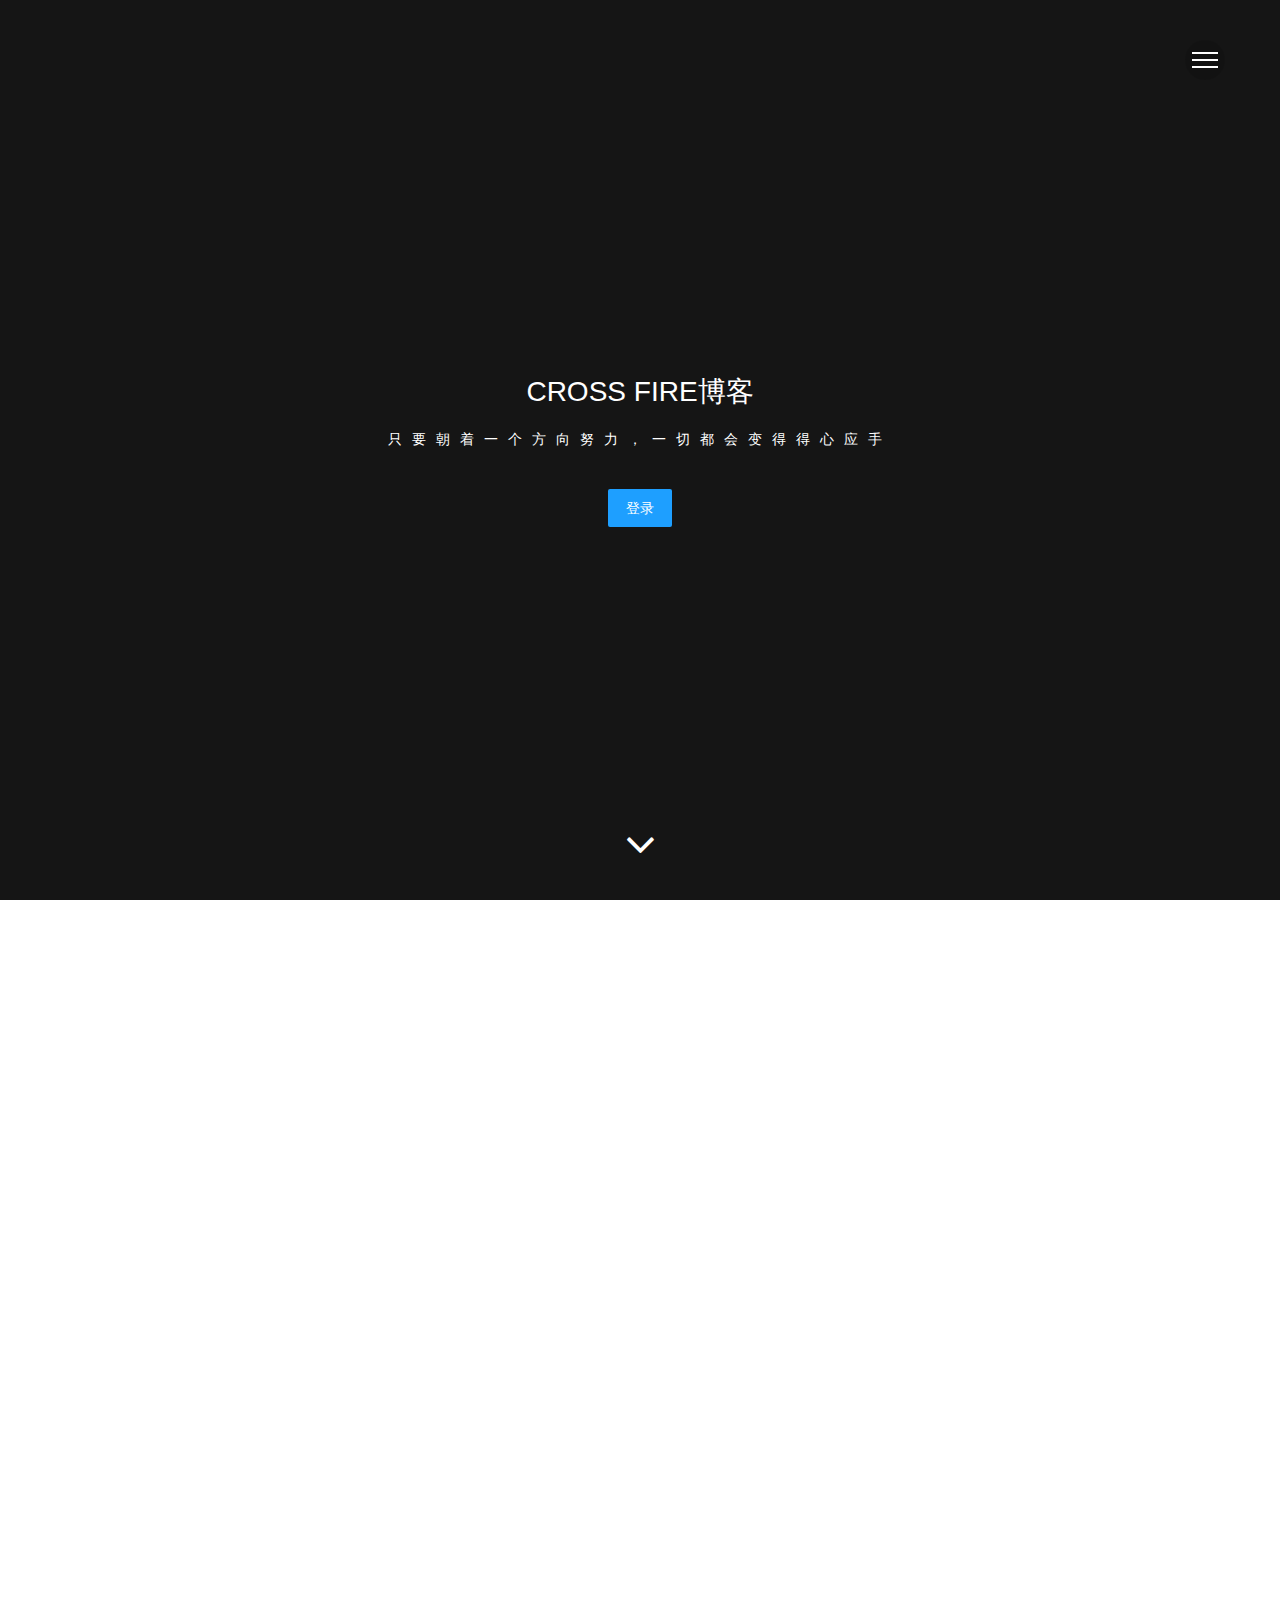
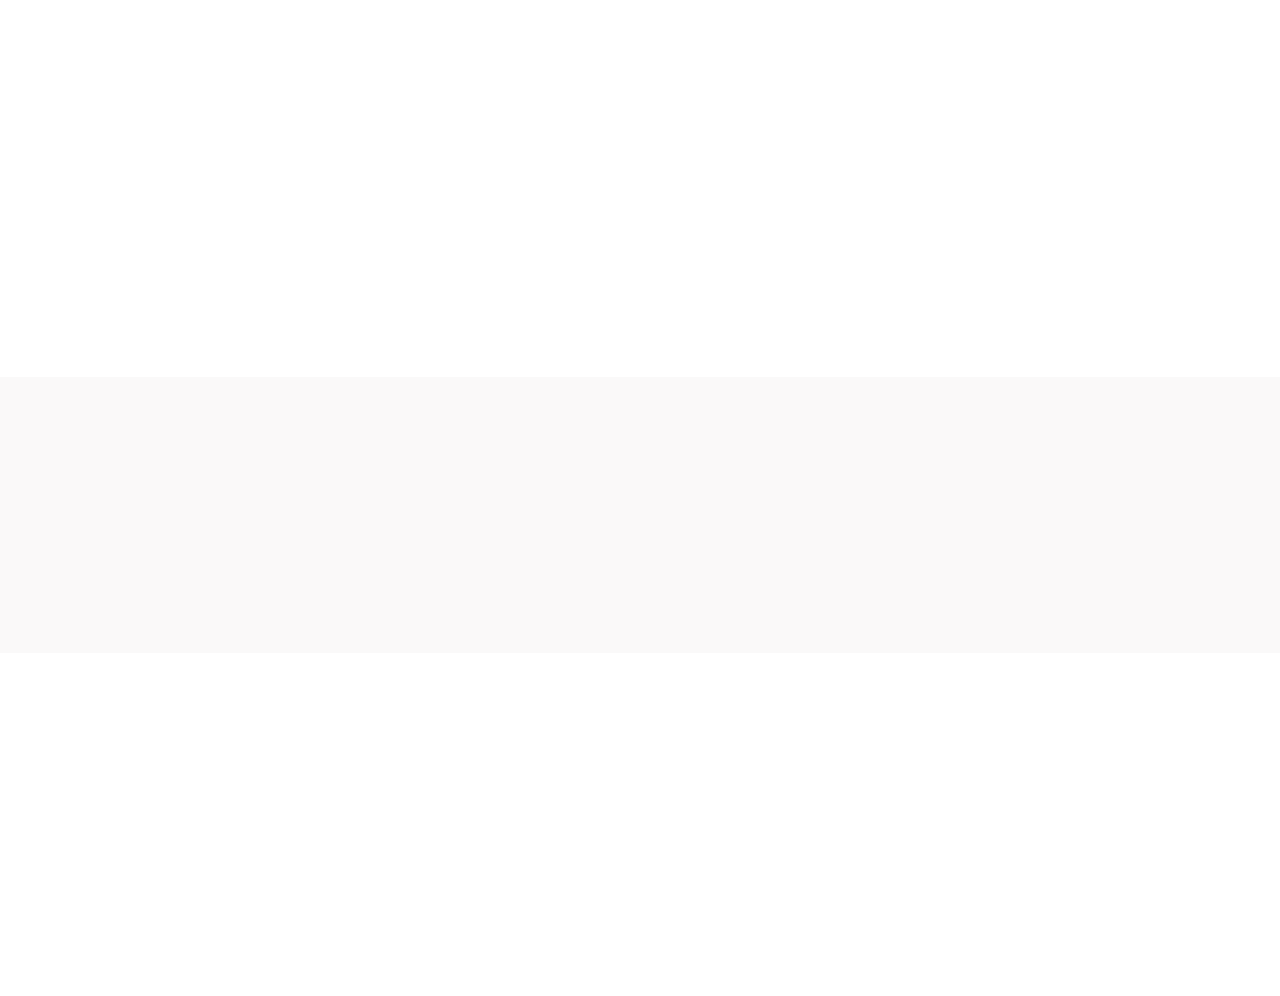
==== WebContent/guanwang/index1.html @ 37913a15 "5456" ====
<!DOCTYPE html>
<html lang="zh-Hans-CN">
<head>
    <meta charset="utf-8">
    <meta http-equiv="X-UA-Compatible" content="IE=edge,chrome=1" />
    <meta name="renderer" content="webkit">
    <meta name="viewport" content="width=device-width" />
    <title>CROSS FIRE博客</title>
    <link href="layui/css/layui.css" rel="stylesheet" type="text/css">
    <link href="font-awesome/css/font-awesome.min.css" rel="stylesheet" type="text/css">
    <link href="css/index_style.css" rel="stylesheet" type="text/css">
    <link href="css/animate.min.css" rel="stylesheet" type="text/css">
</head>
<body>
    <div id="menu" class="hover_animation menu_open" data-mark="false">
        <span></span>
        <span></span>
        <span></span>
    </div>
    <div id="navgation" class="navgation navgation_close">
        <ul class="point">
            <li><a href="#">首页</a></li>
<!--            <li><a href="article.html">博客</a></li>-->
            <li><a href="message.html">留言</a></li>
        </ul>
        <div class="logo"><a>CROSS FIRE</a></div>
    </div>
    <div class="section" id="section1">
        <div class="fp-tablecell">
            <div class="page1">
                <div class="nav wow zoomIn" data-wow-duration="2s">
                    <h1>CROSS FIRE博客</h1>
                    <p>只要朝着一个方向努力，一切都会变得得心应手</p>
                    <a class="layui-btn layui-btn-normal" style="margin-top: 20px" href="http://localhost:8080/login">登录</a>
                </div>
                <a class="next wow fadeInUp" data-wow-duration="2s" id="next"></a>
            </div>
        </div>
    </div>
    <div class="section" id="section2">
        <div class="fp-tablecell">
            <div class="page2">
                <div class="warp-box">
                    <div class="new-article">
                        <div class="inner wow fadeInDown" data-wow-delay=".2s">
                            <h1>博客制作</h1>
                            <p>
                                只要朝着一个方向努力
                                <br>一切都会变得得心应手
                            </p>
                        </div>
                    </div>
                    <div class="layui-row">
                        <div class="layui-col-xs12 layui-col-sm4 layui-col-md4  wow fadeInUp" style="padding: 0 10px">
                            <div class="single-news">
                                <div class="news-head">
                                    <img src="image/java.jpg">
                                    <a href="#" class="link"><i class="fa fa-link"></i></a>
                                </div>
                                <div class="news-content">
                                    <h4>
                                        <a href="#">
                                            制作理念
                                        </a>
                                    </h4>
                                    <div class="date">
                                        2024年11月7日
                                    </div>
                                    <p>
                                       本专栏主要分享CROSS FIRE博客系统的制作理念，简洁明了的设计，响应式布局，高质量内容，互动性，SEO优化，加载速度优化
                                    </p>
                                    <!-- <a href="#" class="btn">
                                        阅读更多 
                                    </a> -->
                                </div>
                            </div>
                        </div>
                        <div class="layui-col-xs12 layui-col-sm4 layui-col-md4  wow fadeInUp" data-wow-delay=".2s" style="padding: 0 10px">
                            <div class="single-news">
                                <div class="news-head">
                                    <img src="image/web.jpg">
                                    <a href="#" class="link"><i class="fa fa-link"></i></a>
                                </div>
                                <div class="news-content">
                                    <h4>
                                        <a href="#">
                                           制作时间
                                        </a>
                                    </h4>
                                    <div class="date">
                                        2024年11月6日
                                    </div>
                                    <p>
                                        本栏目主要通过项目复杂度，开发者的技能水平，使用的工具和技术栈，团队规模等来预定时间
                                    </p>
<!--                                    <a href="#" class="btn">-->
<!--                                        阅读更多 -->
<!--                                    </a>-->
                                </div>
                            </div>
                        </div>
                        <div class="layui-col-xs12 layui-col-sm4 layui-col-md4  wow fadeInUp" data-wow-delay=".4s" style="padding: 0 10px">
                            <div class="single-news">
                                <div class="news-head">
                                    <img src="image/dedecms.jpg">
                                    <a href="#" class="link"><i class="fa fa-link"></i></a>
                                </div>
                                <div class="news-content">
                                    <h4>
                                        <a href="#">
                                            制作流程
                                        </a>
                                    </h4>
                                    <div class="date">
                                        2024年11月5日
                                    </div>
                                    <p>
                                       本栏目主要介绍系统制作流程，需求分析，设计，开发环境准备，后端开发，前端开发，部署，测试等
                                    </p>
<!--                                    <a href="#" class="btn">-->
<!--                                        阅读更多 -->
<!--                                    </a>-->
                                </div>
                            </div>
                        </div>
                    </div>
                </div>
            </div>
        </div>
    </div>
    <div class="section" id="section3">
        <div class="fp-tablecell">
            <div class="page3">
                <div class="warp-box">
                    <div class="warp">
                        <div class="inner">
                            <div class="links">
                                <ul>
                                    <li class="wow fadeInLeft"><a href="#">关于</a></li>
                                    <li class="wow fadeInRight"><a href="#">+友情链接</a></li>
                                </ul>
                            </div>
                        </div>
                    </div>
                </div>
            </div>
        </div>
    </div>
    <div class="section" id="section4">
        <div class="fp-tablecell">
            <div class="page4">
                <div class="warp-box">
                    <div class="about">
                        <div class="inner">
                            <h1 class="wow fadeInLeft">CROSS FIRE博客</h1>
                            <p class="wow fadeInRight">                         
                                   一天很短，开心了就笑，不开心了就过会儿再笑。
                            </p>
                        </div>
                    </div>
                </div>
            </div>
        </div>
    </div>
    <footer class="footer wow fadeInUp" id="contact">
        <div class="footer-top">
            <div class="container">
                <div class="layui-row">
                    <div class="layui-col-xs12 layui-col-sm6 layui-col-md4">
                        <div class="single-widget about">
                            <div class="footer-logo">
                                <h2>CROSS FIRE博客</h2>
                            </div>
                            <p>世界那么大，我想去看看</p>
                            <div class="button">
                                <a href="#" class="btn layui-btn layui-btn-normal">About Me</a>
                            </div>
                        </div>
                    </div>
                    <div class="layui-col-xs12 layui-col-sm6 layui-col-md4">
                        <div class="single-widget">
                            <h2>相关链接</h2>
                            <ul class="social-icon">
                                <li class="active"><a href="#"><i class="fa fa-book"></i>博文</a></li>
                                <li class="active"><a href="#"><i class="fa fa-comments"></i>留言</a></li>
                                <li class="active"><a href="#"><i class="fa fa-share"></i>资源</a></li>
                                <li class="active"><a href="#"><i class="fa fa-snowflake-o"></i>日记</a></li>
                                <li class="active"><a href="#"><i class="fa fa-files-o"></i>归档</a></li>
                            </ul>                   
                        </div>
                    </div>
                    <div class="layui-col-xs12 layui-col-sm12 layui-col-md4">
                        <div class="single-widget contact">
                            <h2>联系我</h2>
                            <ul class="list">
                                <li><i class="fa fa-map"></i>地址:四川省成都工业职业技术学院</li>
                                <li><i class="fa fa-qq"></i>QQ: 3089919990 </li>
                                <li><i class="fa fa-envelope"></i>邮箱: 3089919990@qq.com</li>
                            </ul>
                        </div>
                    </div>
                </div>
            </div>
        </div>
        <div class="copyright">
            <div class="container">
                <div class="layui-row">
                    <div class="layui-col-xs12 layui-col-sm12 layui-col-md12 text-center">
                        <p>Copyright &copy; 2024-2026 CROSS FIRE博客 All Rights Reserved V.5.1.3 川ICP备1231100号</p>
                    </div>
                </div>
            </div>
        </div>  
    </footer>
    <script src="layui/layui.js"></script>
    <script src="js/wow.min.js"></script>
    <script src="js/index.js"></script>
</body>
</html>
---- WebContent/guanwang/layui/css/layui.css ----
/** layui-v2.2.6 MIT License By https://www.layui.com */
 .layui-inline,img{display:inline-block;vertical-align:middle}h1,h2,h3,h4,h5,h6{font-weight:400}.layui-edge,.layui-header,.layui-inline,.layui-main{position:relative}.layui-btn,.layui-edge,.layui-inline,img{vertical-align:middle}.layui-btn,.layui-disabled,.layui-icon,.layui-unselect{-webkit-user-select:none;-ms-user-select:none;-moz-user-select:none}blockquote,body,button,dd,div,dl,dt,form,h1,h2,h3,h4,h5,h6,input,li,ol,p,pre,td,textarea,th,ul{margin:0;padding:0;-webkit-tap-highlight-color:rgba(0,0,0,0)}a:active,a:hover{outline:0}img{border:none}li{list-style:none}table{border-collapse:collapse;border-spacing:0}h4,h5,h6{font-size:100%}button,input,optgroup,option,select,textarea{font-family:inherit;font-size:inherit;font-style:inherit;font-weight:inherit;outline:0}pre{white-space:pre-wrap;white-space:-moz-pre-wrap;white-space:-pre-wrap;white-space:-o-pre-wrap;word-wrap:break-word}body{line-height:24px;font:14px Helvetica Neue,Helvetica,PingFang SC,\5FAE\8F6F\96C5\9ED1,Tahoma,Arial,sans-serif}hr{height:1px;margin:10px 0;border:0;clear:both}a{color:#333;text-decoration:none}a:hover{color:#777}a cite{font-style:normal;*cursor:pointer}.layui-border-box,.layui-border-box *{box-sizing:border-box}.layui-box,.layui-box *{box-sizing:content-box}.layui-clear{clear:both;*zoom:1}.layui-clear:after{content:'\20';clear:both;*zoom:1;display:block;height:0}.layui-inline{*display:inline;*zoom:1}.layui-edge{display:inline-block;width:0;height:0;border-width:6px;border-style:dashed;border-color:transparent;overflow:hidden}.layui-edge-top{top:-4px;border-bottom-color:#999;border-bottom-style:solid}.layui-edge-right{border-left-color:#999;border-left-style:solid}.layui-edge-bottom{top:2px;border-top-color:#999;border-top-style:solid}.layui-edge-left{border-right-color:#999;border-right-style:solid}.layui-elip{text-overflow:ellipsis;overflow:hidden;white-space:nowrap}.layui-disabled,.layui-disabled:hover{color:#d2d2d2!important;cursor:not-allowed!important}.layui-circle{border-radius:100%}.layui-show{display:block!important}.layui-hide{display:none!important}@font-face{font-family:layui-icon;src:url(../font/iconfont.eot?v=226_rc2);src:url(../font/iconfont.eot?v=226_rc2#iefix) format('embedded-opentype'),url(../font/iconfont.svg?v=226_rc2#iconfont) format('svg'),url(../font/iconfont.woff?v=226_rc2) format('woff'),url(../font/iconfont.ttf?v=226_rc2) format('truetype')}.layui-icon{font-family:layui-icon!important;font-size:16px;font-style:normal;-webkit-font-smoothing:antialiased;-moz-osx-font-smoothing:grayscale}.layui-icon-duihua:before{content:"\e611"}.layui-icon-shezhi:before{content:"\e614"}.layui-icon-yinshenim:before{content:"\e60f"}.layui-icon-search:before{content:"\e615"}.layui-icon-fenxiang1:before{content:"\e641"}.layui-icon-shezhi1:before{content:"\e620"}.layui-icon-yinqing:before{content:"\e628"}.layui-icon-close:before{content:"\1006"}.layui-icon-close-fill:before{content:"\1007"}.layui-icon-baobiao:before{content:"\e629"}.layui-icon-star:before{content:"\e600"}.layui-icon-yuandian:before{content:"\e617"}.layui-icon-chat:before{content:"\e606"}.layui-icon-logo:before{content:"\e609"}.layui-icon-list:before{content:"\e60a"}.layui-icon-tubiao:before{content:"\e62c"}.layui-icon-ok-circle:before{content:"\1005"}.layui-icon-huanfu2:before{content:"\e61b"}.layui-icon-On-line:before{content:"\e610"}.layui-icon-biaoge:before{content:"\e62d"}.layui-icon-right:before{content:"\e602"}.layui-icon-left:before{content:"\e603"}.layui-icon-cart-simple:before{content:"\e698"}.layui-icon-cry:before{content:"\e69c"}.layui-icon-smile:before{content:"\e6af"}.layui-icon-survey:before{content:"\e6b2"}.layui-icon-tree:before{content:"\e62e"}.layui-icon-iconfont17:before{content:"\e62f"}.layui-icon-tianjia:before{content:"\e61f"}.layui-icon-download-circle:before{content:"\e601"}.layui-icon-xuanzemoban48:before{content:"\e630"}.layui-icon-gongju:before{content:"\e631"}.layui-icon-face-surprised:before{content:"\e664"}.layui-icon-bianji:before{content:"\e642"}.layui-icon-speaker:before{content:"\e645"}.layui-icon-down:before{content:"\e61a"}.layui-icon-wenjian:before{content:"\e621"}.layui-icon-layouts:before{content:"\e632"}.layui-icon-duigou:before{content:"\e618"}.layui-icon-tianjia1:before{content:"\e608"}.layui-icon-yaoyaozhibofanye:before{content:"\e633"}.layui-icon-read:before{content:"\e705"}.layui-icon-404:before{content:"\e61c"}.layui-icon-lunbozutu:before{content:"\e634"}.layui-icon-help:before{content:"\e607"}.layui-icon-daima1:before{content:"\e635"}.layui-icon-jinshui:before{content:"\e636"}.layui-icon-username:before{content:"\e66f"}.layui-icon-find-fill:before{content:"\e670"}.layui-icon-about:before{content:"\e60b"}.layui-icon-location:before{content:"\e715"}.layui-icon-up:before{content:"\e619"}.layui-icon-pause:before{content:"\e651"}.layui-icon-riqi:before{content:"\e637"}.layui-icon-uploadfile:before{content:"\e61d"}.layui-icon-delete:before{content:"\e640"}.layui-icon-play:before{content:"\e652"}.layui-icon-top:before{content:"\e604"}.layui-icon-haoyouqingqiu:before{content:"\e612"}.layui-icon-refresh-3:before{content:"\e9aa"}.layui-icon-weibiaoti1:before{content:"\e605"}.layui-icon-chuangkou:before{content:"\e638"}.layui-icon-comiisbiaoqing:before{content:"\e60c"}.layui-icon-zhengque:before{content:"\e616"}.layui-icon-dollar:before{content:"\e659"}.layui-icon-iconfontwodehaoyou:before{content:"\e613"}.layui-icon-wenjianxiazai:before{content:"\e61e"}.layui-icon-tupian:before{content:"\e60d"}.layui-icon-lianjie:before{content:"\e64c"}.layui-icon-diamond:before{content:"\e735"}.layui-icon-jilu:before{content:"\e60e"}.layui-icon-liucheng:before{content:"\e622"}.layui-icon-fontstrikethrough:before{content:"\e64f"}.layui-icon-unlink:before{content:"\e64d"}.layui-icon-bianjiwenzi:before{content:"\e639"}.layui-icon-sanjiao:before{content:"\e623"}.layui-icon-danxuankuanghouxuan:before{content:"\e63f"}.layui-icon-danxuankuangxuanzhong:before{content:"\e643"}.layui-icon-juzhongduiqi:before{content:"\e647"}.layui-icon-youduiqi:before{content:"\e648"}.layui-icon-zuoduiqi:before{content:"\e649"}.layui-icon-gongsisvgtubiaozongji22:before{content:"\e626"}.layui-icon-gongsisvgtubiaozongji23:before{content:"\e627"}.layui-icon-refresh-2:before{content:"\1002"}.layui-icon-loading-1:before{content:"\e63e"}.layui-icon-return:before{content:"\e65c"}.layui-icon-jiacu:before{content:"\e62b"}.layui-icon-uploading:before{content:"\e67c"}.layui-icon-liaotianduihuaimgoutong:before{content:"\e63a"}.layui-icon-video:before{content:"\e6ed"}.layui-icon-headset:before{content:"\e6fc"}.layui-icon-wenjianjiafan:before{content:"\e624"}.layui-icon-shouji:before{content:"\e63b"}.layui-icon-tianjia2:before{content:"\e654"}.layui-icon-wenjianjia:before{content:"\e7a0"}.layui-icon-biaoqing:before{content:"\e650"}.layui-icon-html:before{content:"\e64b"}.layui-icon-biaodan:before{content:"\e63c"}.layui-icon-cart:before{content:"\e657"}.layui-icon-camera-fill:before{content:"\e65d"}.layui-icon-25:before{content:"\e62a"}.layui-icon-emwdaima:before{content:"\e64e"}.layui-icon-fire:before{content:"\e756"}.layui-icon-set:before{content:"\e716"}.layui-icon-zitixiahuaxian:before{content:"\e646"}.layui-icon-sanjiao1:before{content:"\e625"}.layui-icon-tips:before{content:"\e702"}.layui-icon-tupian-copy-copy:before{content:"\e64a"}.layui-icon-more-vertical:before{content:"\e671"}.layui-icon-zhuti2:before{content:"\e66c"}.layui-icon-loading:before{content:"\e63d"}.layui-icon-xieti:before{content:"\e644"}.layui-icon-refresh-1:before{content:"\e666"}.layui-icon-rmb:before{content:"\e65e"}.layui-icon-home:before{content:"\e68e"}.layui-icon-user:before{content:"\e770"}.layui-icon-notice:before{content:"\e667"}.layui-icon-login-weibo:before{content:"\e675"}.layui-icon-voice:before{content:"\e688"}.layui-icon-download:before{content:"\e681"}.layui-icon-login-qq:before{content:"\e676"}.layui-icon-snowflake:before{content:"\e6b1"}.layui-icon-yemian1:before{content:"\e655"}.layui-icon-template:before{content:"\e663"}.layui-icon-auz:before{content:"\e672"}.layui-icon-console:before{content:"\e665"}.layui-icon-app:before{content:"\e653"}.layui-icon-prev:before{content:"\e65a"}.layui-icon-website:before{content:"\e7ae"}.layui-icon-next:before{content:"\e65b"}.layui-icon-component:before{content:"\e857"}.layui-icon-more:before{content:"\e65f"}.layui-icon-login-wechat:before{content:"\e677"}.layui-icon-shrink-right:before{content:"\e668"}.layui-icon-spread-left:before{content:"\e66b"}.layui-icon-camera:before{content:"\e660"}.layui-icon-note:before{content:"\e66e"}.layui-icon-refresh:before{content:"\e669"}.layui-icon-nv:before{content:"\e661"}.layui-icon-nan:before{content:"\e662"}.layui-icon-password:before{content:"\e673"}.layui-icon-senior:before{content:"\e674"}.layui-icon-theme:before{content:"\e66a"}.layui-icon-tread:before{content:"\e6c5"}.layui-icon-praise:before{content:"\e6c6"}.layui-icon-star-fill:before{content:"\e658"}.layui-icon-template-1:before{content:"\e656"}.layui-icon-loading-2:before{content:"\e66d"}.layui-icon-vercode:before{content:"\e679"}.layui-icon-cellphone:before{content:"\e678"}.layui-main{width:1140px;margin:0 auto}.layui-header{z-index:1000;height:60px}.layui-header a:hover{transition:all .5s;-webkit-transition:all .5s}.layui-side{position:fixed;left:0;top:0;bottom:0;z-index:999;width:200px;overflow-x:hidden}.layui-side-scroll{position:relative;width:220px;height:100%;overflow-x:hidden}.layui-body{position:absolute;left:200px;right:0;top:0;bottom:0;z-index:998;width:auto;overflow:hidden;overflow-y:auto;box-sizing:border-box}.layui-layout-body{overflow:hidden}.layui-layout-admin .layui-header{background-color:#23262E}.layui-layout-admin .layui-side{top:60px;width:200px;overflow-x:hidden}.layui-layout-admin .layui-body{top:60px;bottom:44px}.layui-layout-admin .layui-main{width:auto;margin:0 15px}.layui-layout-admin .layui-footer{position:fixed;left:200px;right:0;bottom:0;height:44px;line-height:44px;padding:0 15px;background-color:#eee}.layui-layout-admin .layui-logo{position:absolute;left:0;top:0;width:200px;height:100%;line-height:60px;text-align:center;color:#009688;font-size:16px}.layui-layout-admin .layui-header .layui-nav{background:0 0}.layui-layout-left{position:absolute!important;left:200px;top:0}.layui-layout-right{position:absolute!important;right:0;top:0}.layui-container{position:relative;margin:0 auto;padding:0 15px;box-sizing:border-box}.layui-fluid{position:relative;margin:0 auto;padding:0 15px}.layui-row:after,.layui-row:before{content:'';display:block;clear:both}.layui-col-lg1,.layui-col-lg10,.layui-col-lg11,.layui-col-lg12,.layui-col-lg2,.layui-col-lg3,.layui-col-lg4,.layui-col-lg5,.layui-col-lg6,.layui-col-lg7,.layui-col-lg8,.layui-col-lg9,.layui-col-md1,.layui-col-md10,.layui-col-md11,.layui-col-md12,.layui-col-md2,.layui-col-md3,.layui-col-md4,.layui-col-md5,.layui-col-md6,.layui-col-md7,.layui-col-md8,.layui-col-md9,.layui-col-sm1,.layui-col-sm10,.layui-col-sm11,.layui-col-sm12,.layui-col-sm2,.layui-col-sm3,.layui-col-sm4,.layui-col-sm5,.layui-col-sm6,.layui-col-sm7,.layui-col-sm8,.layui-col-sm9,.layui-col-xs1,.layui-col-xs10,.layui-col-xs11,.layui-col-xs12,.layui-col-xs2,.layui-col-xs3,.layui-col-xs4,.layui-col-xs5,.layui-col-xs6,.layui-col-xs7,.layui-col-xs8,.layui-col-xs9{position:relative;display:block;box-sizing:border-box}.layui-col-xs1,.layui-col-xs10,.layui-col-xs11,.layui-col-xs12,.layui-col-xs2,.layui-col-xs3,.layui-col-xs4,.layui-col-xs5,.layui-col-xs6,.layui-col-xs7,.layui-col-xs8,.layui-col-xs9{float:left}.layui-col-xs1{width:8.33333333%}.layui-col-xs2{width:16.66666667%}.layui-col-xs3{width:25%}.layui-col-xs4{width:33.33333333%}.layui-col-xs5{width:41.66666667%}.layui-col-xs6{width:50%}.layui-col-xs7{width:58.33333333%}.layui-col-xs8{width:66.66666667%}.layui-col-xs9{width:75%}.layui-col-xs10{width:83.33333333%}.layui-col-xs11{width:91.66666667%}.layui-col-xs12{width:100%}.layui-col-xs-offset1{margin-left:8.33333333%}.layui-col-xs-offset2{margin-left:16.66666667%}.layui-col-xs-offset3{margin-left:25%}.layui-col-xs-offset4{margin-left:33.33333333%}.layui-col-xs-offset5{margin-left:41.66666667%}.layui-col-xs-offset6{margin-left:50%}.layui-col-xs-offset7{margin-left:58.33333333%}.layui-col-xs-offset8{margin-left:66.66666667%}.layui-col-xs-offset9{margin-left:75%}.layui-col-xs-offset10{margin-left:83.33333333%}.layui-col-xs-offset11{margin-left:91.66666667%}.layui-col-xs-offset12{margin-left:100%}@media screen and (max-width:768px){.layui-hide-xs{display:none!important}.layui-show-xs-block{display:block!important}.layui-show-xs-inline{display:inline!important}.layui-show-xs-inline-block{display:inline-block!important}}@media screen and (min-width:768px){.layui-container{width:750px}.layui-hide-sm{display:none!important}.layui-show-sm-block{display:block!important}.layui-show-sm-inline{display:inline!important}.layui-show-sm-inline-block{display:inline-block!important}.layui-col-sm1,.layui-col-sm10,.layui-col-sm11,.layui-col-sm12,.layui-col-sm2,.layui-col-sm3,.layui-col-sm4,.layui-col-sm5,.layui-col-sm6,.layui-col-sm7,.layui-col-sm8,.layui-col-sm9{float:left}.layui-col-sm1{width:8.33333333%}.layui-col-sm2{width:16.66666667%}.layui-col-sm3{width:25%}.layui-col-sm4{width:33.33333333%}.layui-col-sm5{width:41.66666667%}.layui-col-sm6{width:50%}.layui-col-sm7{width:58.33333333%}.layui-col-sm8{width:66.66666667%}.layui-col-sm9{width:75%}.layui-col-sm10{width:83.33333333%}.layui-col-sm11{width:91.66666667%}.layui-col-sm12{width:100%}.layui-col-sm-offset1{margin-left:8.33333333%}.layui-col-sm-offset2{margin-left:16.66666667%}.layui-col-sm-offset3{margin-left:25%}.layui-col-sm-offset4{margin-left:33.33333333%}.layui-col-sm-offset5{margin-left:41.66666667%}.layui-col-sm-offset6{margin-left:50%}.layui-col-sm-offset7{margin-left:58.33333333%}.layui-col-sm-offset8{margin-left:66.66666667%}.layui-col-sm-offset9{margin-left:75%}.layui-col-sm-offset10{margin-left:83.33333333%}.layui-col-sm-offset11{margin-left:91.66666667%}.layui-col-sm-offset12{margin-left:100%}}@media screen and (min-width:992px){.layui-container{width:970px}.layui-hide-md{display:none!important}.layui-show-md-block{display:block!important}.layui-show-md-inline{display:inline!important}.layui-show-md-inline-block{display:inline-block!important}.layui-col-md1,.layui-col-md10,.layui-col-md11,.layui-col-md12,.layui-col-md2,.layui-col-md3,.layui-col-md4,.layui-col-md5,.layui-col-md6,.layui-col-md7,.layui-col-md8,.layui-col-md9{float:left}.layui-col-md1{width:8.33333333%}.layui-col-md2{width:16.66666667%}.layui-col-md3{width:25%}.layui-col-md4{width:33.33333333%}.layui-col-md5{width:41.66666667%}.layui-col-md6{width:50%}.layui-col-md7{width:58.33333333%}.layui-col-md8{width:66.66666667%}.layui-col-md9{width:75%}.layui-col-md10{width:83.33333333%}.layui-col-md11{width:91.66666667%}.layui-col-md12{width:100%}.layui-col-md-offset1{margin-left:8.33333333%}.layui-col-md-offset2{margin-left:16.66666667%}.layui-col-md-offset3{margin-left:25%}.layui-col-md-offset4{margin-left:33.33333333%}.layui-col-md-offset5{margin-left:41.66666667%}.layui-col-md-offset6{margin-left:50%}.layui-col-md-offset7{margin-left:58.33333333%}.layui-col-md-offset8{margin-left:66.66666667%}.layui-col-md-offset9{margin-left:75%}.layui-col-md-offset10{margin-left:83.33333333%}.layui-col-md-offset11{margin-left:91.66666667%}.layui-col-md-offset12{margin-left:100%}}@media screen and (min-width:1200px){.layui-container{width:1170px}.layui-hide-lg{display:none!important}.layui-show-lg-block{display:block!important}.layui-show-lg-inline{display:inline!important}.layui-show-lg-inline-block{display:inline-block!important}.layui-col-lg1,.layui-col-lg10,.layui-col-lg11,.layui-col-lg12,.layui-col-lg2,.layui-col-lg3,.layui-col-lg4,.layui-col-lg5,.layui-col-lg6,.layui-col-lg7,.layui-col-lg8,.layui-col-lg9{float:left}.layui-col-lg1{width:8.33333333%}.layui-col-lg2{width:16.66666667%}.layui-col-lg3{width:25%}.layui-col-lg4{width:33.33333333%}.layui-col-lg5{width:41.66666667%}.layui-col-lg6{width:50%}.layui-col-lg7{width:58.33333333%}.layui-col-lg8{width:66.66666667%}.layui-col-lg9{width:75%}.layui-col-lg10{width:83.33333333%}.layui-col-lg11{width:91.66666667%}.layui-col-lg12{width:100%}.layui-col-lg-offset1{margin-left:8.33333333%}.layui-col-lg-offset2{margin-left:16.66666667%}.layui-col-lg-offset3{margin-left:25%}.layui-col-lg-offset4{margin-left:33.33333333%}.layui-col-lg-offset5{margin-left:41.66666667%}.layui-col-lg-offset6{margin-left:50%}.layui-col-lg-offset7{margin-left:58.33333333%}.layui-col-lg-offset8{margin-left:66.66666667%}.layui-col-lg-offset9{margin-left:75%}.layui-col-lg-offset10{margin-left:83.33333333%}.layui-col-lg-offset11{margin-left:91.66666667%}.layui-col-lg-offset12{margin-left:100%}}.layui-col-space1{margin:-.5px}.layui-col-space1>*{padding:.5px}.layui-col-space3{margin:-1.5px}.layui-col-space3>*{padding:1.5px}.layui-col-space5{margin:-2.5px}.layui-col-space5>*{padding:2.5px}.layui-col-space8{margin:-3.5px}.layui-col-space8>*{padding:3.5px}.layui-col-space10{margin:-5px}.layui-col-space10>*{padding:5px}.layui-col-space12{margin:-6px}.layui-col-space12>*{padding:6px}.layui-col-space15{margin:-7.5px}.layui-col-space15>*{padding:7.5px}.layui-col-space18{margin:-9px}.layui-col-space18>*{padding:9px}.layui-col-space20{margin:-10px}.layui-col-space20>*{padding:10px}.layui-col-space22{margin:-11px}.layui-col-space22>*{padding:11px}.layui-col-space25{margin:-12.5px}.layui-col-space25>*{padding:12.5px}.layui-col-space30{margin:-15px}.layui-col-space30>*{padding:15px}.layui-btn,.layui-input,.layui-select,.layui-textarea,.layui-upload-button{outline:0;-webkit-appearance:none;transition:all .3s;-webkit-transition:all .3s;box-sizing:border-box}.layui-elem-quote{margin-bottom:10px;padding:15px;line-height:22px;border-left:5px solid #009688;border-radius:0 2px 2px 0;background-color:#f2f2f2}.layui-quote-nm{border-style:solid;border-width:1px 1px 1px 5px;background:0 0}.layui-elem-field{margin-bottom:10px;padding:0;border-width:1px;border-style:solid}.layui-elem-field legend{margin-left:20px;padding:0 10px;font-size:20px;font-weight:300}.layui-field-title{margin:10px 0 20px;border-width:1px 0 0}.layui-field-box{padding:10px 15px}.layui-field-title .layui-field-box{padding:10px 0}.layui-progress{position:relative;height:6px;border-radius:20px;background-color:#e2e2e2}.layui-progress-bar{position:absolute;left:0;top:0;width:0;max-width:100%;height:6px;border-radius:20px;text-align:right;background-color:#5FB878;transition:all .3s;-webkit-transition:all .3s}.layui-progress-big,.layui-progress-big .layui-progress-bar{height:18px;line-height:18px}.layui-progress-text{position:relative;top:-20px;line-height:18px;font-size:12px;color:#666}.layui-progress-big .layui-progress-text{position:static;padding:0 10px;color:#fff}.layui-collapse{border-width:1px;border-style:solid;border-radius:2px}.layui-colla-content,.layui-colla-item{border-top-width:1px;border-top-style:solid}.layui-colla-item:first-child{border-top:none}.layui-colla-title{position:relative;height:42px;line-height:42px;padding:0 15px 0 35px;color:#333;background-color:#f2f2f2;cursor:pointer;font-size:14px;overflow:hidden}.layui-colla-content{display:none;padding:10px 15px;line-height:22px;color:#666}.layui-colla-icon{position:absolute;left:15px;top:0;font-size:14px}.layui-card-body,.layui-card-header,.layui-form-label,.layui-form-mid,.layui-form-select,.layui-input-block,.layui-input-inline,.layui-textarea{position:relative}.layui-card{margin-bottom:15px;border-radius:2px;background-color:#fff;box-shadow:0 1px 2px 0 rgba(0,0,0,.05)}.layui-card:last-child{margin-bottom:0}.layui-card-header{height:42px;line-height:42px;padding:0 15px;border-bottom:1px solid #f6f6f6;color:#333;border-radius:2px 2px 0 0;font-size:14px}.layui-bg-black,.layui-bg-blue,.layui-bg-cyan,.layui-bg-green,.layui-bg-orange,.layui-bg-red{color:#fff!important}.layui-card-body{padding:10px 15px;line-height:24px}.layui-card-body[pad15]{padding:15px}.layui-card-body[pad20]{padding:20px}.layui-card-body .layui-table{margin:5px 0}.layui-card .layui-tab{margin:0}.layui-panel-window{position:relative;padding:15px;border-radius:0;border-top:5px solid #E6E6E6;background-color:#fff}.layui-bg-red{background-color:#FF5722!important}.layui-bg-orange{background-color:#FFB800!important}.layui-bg-green{background-color:#009688!important}.layui-bg-cyan{background-color:#2F4056!important}.layui-bg-blue{background-color:#1E9FFF!important}.layui-bg-black{background-color:#393D49!important}.layui-bg-gray{background-color:#eee!important;color:#666!important}.layui-badge-rim,.layui-colla-content,.layui-colla-item,.layui-collapse,.layui-elem-field,.layui-form-pane .layui-form-item[pane],.layui-form-pane .layui-form-label,.layui-input,.layui-layedit,.layui-layedit-tool,.layui-quote-nm,.layui-select,.layui-tab-bar,.layui-tab-card,.layui-tab-title,.layui-tab-title .layui-this:after,.layui-textarea{border-color:#e6e6e6}.layui-timeline-item:before,hr{background-color:#e6e6e6}.layui-text{line-height:22px;font-size:14px;color:#666}.layui-text h1,.layui-text h2,.layui-text h3{font-weight:500;color:#333}.layui-text h1{font-size:30px}.layui-text h2{font-size:24px}.layui-text h3{font-size:18px}.layui-text a:not(.layui-btn){color:#01AAED}.layui-text a:not(.layui-btn):hover{text-decoration:underline}.layui-text ul{padding:5px 0 5px 15px}.layui-text ul li{margin-top:5px;list-style-type:disc}.layui-text em,.layui-word-aux{color:#999!important;padding:0 5px!important}.layui-btn{display:inline-block;height:38px;line-height:38px;padding:0 18px;background-color:#009688;color:#fff;white-space:nowrap;text-align:center;font-size:14px;border:none;border-radius:2px;cursor:pointer}.layui-btn:hover{opacity:.8;filter:alpha(opacity=80);color:#fff}.layui-btn:active{opacity:1;filter:alpha(opacity=100)}.layui-btn+.layui-btn{margin-left:10px}.layui-btn-container{font-size:0}.layui-btn-container .layui-btn{margin-right:10px;margin-bottom:10px}.layui-btn-container .layui-btn+.layui-btn{margin-left:0}.layui-table .layui-btn-container .layui-btn{margin-bottom:9px}.layui-btn-radius{border-radius:100px}.layui-btn .layui-icon{margin-right:3px;font-size:18px;vertical-align:bottom;vertical-align:middle\9}.layui-btn-primary{border:1px solid #C9C9C9;background-color:#fff;color:#555}.layui-btn-primary:hover{border-color:#009688;color:#333}.layui-btn-normal{background-color:#1E9FFF}.layui-btn-warm{background-color:#FFB800}.layui-btn-danger{background-color:#FF5722}.layui-btn-disabled,.layui-btn-disabled:active,.layui-btn-disabled:hover{border:1px solid #e6e6e6;background-color:#FBFBFB;color:#C9C9C9;cursor:not-allowed;opacity:1}.layui-btn-lg{height:44px;line-height:44px;padding:0 25px;font-size:16px}.layui-btn-sm{height:30px;line-height:30px;padding:0 10px;font-size:12px}.layui-btn-sm i{font-size:16px!important}.layui-btn-xs{height:22px;line-height:22px;padding:0 5px;font-size:12px}.layui-btn-xs i{font-size:14px!important}.layui-btn-group{display:inline-block;vertical-align:middle;font-size:0}.layui-btn-group .layui-btn{margin-left:0!important;margin-right:0!important;border-left:1px solid rgba(255,255,255,.5);border-radius:0}.layui-btn-group .layui-btn-primary{border-left:none}.layui-btn-group .layui-btn-primary:hover{border-color:#C9C9C9;color:#009688}.layui-btn-group .layui-btn:first-child{border-left:none;border-radius:2px 0 0 2px}.layui-btn-group .layui-btn-primary:first-child{border-left:1px solid #c9c9c9}.layui-btn-group .layui-btn:last-child{border-radius:0 2px 2px 0}.layui-btn-group .layui-btn+.layui-btn{margin-left:0}.layui-btn-group+.layui-btn-group{margin-left:10px}.layui-btn-fluid{width:100%}.layui-input,.layui-select,.layui-textarea{height:38px;line-height:1.3;line-height:38px\9;border-width:1px;border-style:solid;background-color:#fff;border-radius:2px}.layui-input::-webkit-input-placeholder,.layui-select::-webkit-input-placeholder,.layui-textarea::-webkit-input-placeholder{line-height:1.3}.layui-input,.layui-textarea{display:block;width:100%;padding-left:10px}.layui-input:hover,.layui-textarea:hover{border-color:#D2D2D2!important}.layui-input:focus,.layui-textarea:focus{border-color:#C9C9C9!important}.layui-textarea{min-height:100px;height:auto;line-height:20px;padding:6px 10px;resize:vertical}.layui-select{padding:0 10px}.layui-form input[type=checkbox],.layui-form input[type=radio],.layui-form select{display:none}.layui-form [lay-ignore]{display:initial}.layui-form-item{margin-bottom:15px;clear:both;*zoom:1}.layui-form-item:after{content:'\20';clear:both;*zoom:1;display:block;height:0}.layui-form-label{float:left;display:block;padding:9px 15px;width:80px;font-weight:400;line-height:20px;text-align:right}.layui-form-label-col{display:block;float:none;padding:9px 0;line-height:20px;text-align:left}.layui-form-item .layui-inline{margin-bottom:5px;margin-right:10px}.layui-input-block{margin-left:110px;min-height:36px}.layui-input-inline{display:inline-block;vertical-align:middle}.layui-form-item .layui-input-inline{float:left;width:190px;margin-right:10px}.layui-form-text .layui-input-inline{width:auto}.layui-form-mid{float:left;display:block;padding:9px 0!important;line-height:20px;margin-right:10px}.layui-form-danger+.layui-form-select .layui-input,.layui-form-danger:focus{border-color:#FF5722!important}.layui-form-select .layui-input{padding-right:30px;cursor:pointer}.layui-form-select .layui-edge{position:absolute;right:10px;top:50%;margin-top:-3px;cursor:pointer;border-width:6px;border-top-color:#c2c2c2;border-top-style:solid;transition:all .3s;-webkit-transition:all .3s}.layui-form-select dl{display:none;position:absolute;left:0;top:42px;padding:5px 0;z-index:999;min-width:100%;border:1px solid #d2d2d2;max-height:300px;overflow-y:auto;background-color:#fff;border-radius:2px;box-shadow:0 2px 4px rgba(0,0,0,.12);box-sizing:border-box}.layui-form-select dl dd,.layui-form-select dl dt{padding:0 10px;line-height:36px;white-space:nowrap;overflow:hidden;text-overflow:ellipsis}.layui-form-select dl dt{font-size:12px;color:#999}.layui-form-select dl dd{cursor:pointer}.layui-form-select dl dd:hover{background-color:#f2f2f2}.layui-form-select .layui-select-group dd{padding-left:20px}.layui-form-select dl dd.layui-select-tips{padding-left:10px!important;color:#999}.layui-form-select dl dd.layui-this{background-color:#5FB878;color:#fff}.layui-form-checkbox,.layui-form-select dl dd.layui-disabled{background-color:#fff}.layui-form-selected dl{display:block}.layui-form-checkbox,.layui-form-checkbox *,.layui-form-switch{display:inline-block;vertical-align:middle}.layui-form-selected .layui-edge{margin-top:-9px;-webkit-transform:rotate(180deg);transform:rotate(180deg);margin-top:-3px\9}:root .layui-form-selected .layui-edge{margin-top:-9px\0/IE9}.layui-form-selectup dl{top:auto;bottom:42px}.layui-select-none{margin:5px 0;text-align:center;color:#999}.layui-select-disabled .layui-disabled{border-color:#eee!important}.layui-select-disabled .layui-edge{border-top-color:#d2d2d2}.layui-form-checkbox{position:relative;height:30px;line-height:28px;margin-right:10px;padding-right:30px;border:1px solid #d2d2d2;cursor:pointer;font-size:0;border-radius:2px;-webkit-transition:.1s linear;transition:.1s linear;box-sizing:border-box}.layui-form-checkbox:hover{border:1px solid #c2c2c2}.layui-form-checkbox span{padding:0 10px;height:100%;font-size:14px;background-color:#d2d2d2;color:#fff;overflow:hidden;white-space:nowrap;text-overflow:ellipsis}.layui-form-checkbox:hover span{background-color:#c2c2c2}.layui-form-checkbox i{position:absolute;right:0;width:30px;color:#fff;font-size:20px;text-align:center}.layui-form-checkbox:hover i{color:#c2c2c2}.layui-form-checked,.layui-form-checked:hover{border-color:#5FB878}.layui-form-checked span,.layui-form-checked:hover span{background-color:#5FB878}.layui-form-checked i,.layui-form-checked:hover i{color:#5FB878}.layui-form-item .layui-form-checkbox{margin-top:4px}.layui-form-checkbox[lay-skin=primary]{height:auto!important;line-height:normal!important;border:none!important;margin-right:0;padding-right:0;background:0 0}.layui-form-checkbox[lay-skin=primary] span{float:right;padding-right:15px;line-height:18px;background:0 0;color:#666}.layui-form-checkbox[lay-skin=primary] i{position:relative;top:0;width:16px;height:16px;line-height:16px;border:1px solid #d2d2d2;font-size:12px;border-radius:2px;background-color:#fff;-webkit-transition:.1s linear;transition:.1s linear}.layui-form-checkbox[lay-skin=primary]:hover i{border-color:#5FB878;color:#fff}.layui-form-checked[lay-skin=primary] i{border-color:#5FB878;background-color:#5FB878;color:#fff}.layui-checkbox-disbaled[lay-skin=primary] span{background:0 0!important;color:#c2c2c2}.layui-checkbox-disbaled[lay-skin=primary]:hover i{border-color:#d2d2d2}.layui-form-item .layui-form-checkbox[lay-skin=primary]{margin-top:10px}.layui-form-switch{position:relative;height:22px;line-height:22px;width:42px;padding:0 5px;margin-top:8px;border:1px solid #d2d2d2;border-radius:20px;cursor:pointer;background-color:#fff;-webkit-transition:.1s linear;transition:.1s linear}.layui-form-switch i{position:absolute;left:5px;top:3px;width:16px;height:16px;border-radius:20px;background-color:#d2d2d2;-webkit-transition:.1s linear;transition:.1s linear}.layui-form-switch em{position:absolute;right:5px;top:0;width:25px;padding:0!important;text-align:center!important;color:#999!important;font-style:normal!important;font-size:12px}.layui-form-onswitch{border-color:#5FB878;background-color:#5FB878}.layui-form-onswitch i{left:32px;background-color:#fff}.layui-form-onswitch em{left:5px;right:auto;color:#fff!important}.layui-checkbox-disbaled{border-color:#e2e2e2!important}.layui-checkbox-disbaled span{background-color:#e2e2e2!important}.layui-checkbox-disbaled:hover i{color:#fff!important}[lay-radio]{display:none}.layui-form-radio,.layui-form-radio *{display:inline-block;vertical-align:middle}.layui-form-radio{line-height:28px;margin:6px 10px 0 0;padding-right:10px;cursor:pointer;font-size:0}.layui-form-radio *{font-size:14px}.layui-form-radio>i{margin-right:8px;font-size:22px;color:#c2c2c2}.layui-form-radio>i:hover,.layui-form-radioed>i{color:#5FB878}.layui-radio-disbaled>i{color:#e2e2e2!important}.layui-form-pane .layui-form-label{width:110px;padding:8px 15px;height:38px;line-height:20px;border-width:1px;border-style:solid;border-radius:2px 0 0 2px;text-align:center;background-color:#FBFBFB;overflow:hidden;white-space:nowrap;text-overflow:ellipsis;box-sizing:border-box}.layui-form-pane .layui-input-inline{margin-left:-1px}.layui-form-pane .layui-input-block{margin-left:110px;left:-1px}.layui-form-pane .layui-input{border-radius:0 2px 2px 0}.layui-form-pane .layui-form-text .layui-form-label{float:none;width:100%;border-radius:2px;box-sizing:border-box;text-align:left}.layui-form-pane .layui-form-text .layui-input-inline{display:block;margin:0;top:-1px;clear:both}.layui-form-pane .layui-form-text .layui-input-block{margin:0;left:0;top:-1px}.layui-form-pane .layui-form-text .layui-textarea{min-height:100px;border-radius:0 0 2px 2px}.layui-form-pane .layui-form-checkbox{margin:4px 0 4px 10px}.layui-form-pane .layui-form-radio,.layui-form-pane .layui-form-switch{margin-top:6px;margin-left:10px}.layui-form-pane .layui-form-item[pane]{position:relative;border-width:1px;border-style:solid}.layui-form-pane .layui-form-item[pane] .layui-form-label{position:absolute;left:0;top:0;height:100%;border-width:0 1px 0 0}.layui-form-pane .layui-form-item[pane] .layui-input-inline{margin-left:110px}@media screen and (max-width:450px){.layui-form-item .layui-form-label{text-overflow:ellipsis;overflow:hidden;white-space:nowrap}.layui-form-item .layui-inline{display:block;margin-right:0;margin-bottom:20px;clear:both}.layui-form-item .layui-inline:after{content:'\20';clear:both;display:block;height:0}.layui-form-item .layui-input-inline{display:block;float:none;left:-3px;width:auto;margin:0 0 10px 112px}.layui-form-item .layui-input-inline+.layui-form-mid{margin-left:110px;top:-5px;padding:0}.layui-form-item .layui-form-checkbox{margin-right:5px;margin-bottom:5px}}.layui-layedit{border-width:1px;border-style:solid;border-radius:2px}.layui-layedit-tool{padding:3px 5px;border-bottom-width:1px;border-bottom-style:solid;font-size:0}.layedit-tool-fixed{position:fixed;top:0;border-top:1px solid #e2e2e2}.layui-layedit-tool .layedit-tool-mid,.layui-layedit-tool .layui-icon{display:inline-block;vertical-align:middle;text-align:center;font-size:14px}.layui-layedit-tool .layui-icon{position:relative;width:32px;height:30px;line-height:30px;margin:3px 5px;color:#777;cursor:pointer;border-radius:2px}.layui-layedit-tool .layui-icon:hover{color:#393D49}.layui-layedit-tool .layui-icon:active{color:#000}.layui-layedit-tool .layedit-tool-active{background-color:#e2e2e2;color:#000}.layui-layedit-tool .layui-disabled,.layui-layedit-tool .layui-disabled:hover{color:#d2d2d2;cursor:not-allowed}.layui-layedit-tool .layedit-tool-mid{width:1px;height:18px;margin:0 10px;background-color:#d2d2d2}.layedit-tool-html{width:50px!important;font-size:30px!important}.layedit-tool-b,.layedit-tool-code,.layedit-tool-help{font-size:16px!important}.layedit-tool-d,.layedit-tool-face,.layedit-tool-image,.layedit-tool-unlink{font-size:18px!important}.layedit-tool-image input{position:absolute;font-size:0;left:0;top:0;width:100%;height:100%;opacity:.01;filter:Alpha(opacity=1);cursor:pointer}.layui-layedit-iframe iframe{display:block;width:100%}#LAY_layedit_code{overflow:hidden}.layui-laypage{display:inline-block;*display:inline;*zoom:1;vertical-align:middle;margin:10px 0;font-size:0}.layui-laypage>a:first-child,.layui-laypage>a:first-child em{border-radius:2px 0 0 2px}.layui-laypage>a:last-child,.layui-laypage>a:last-child em{border-radius:0 2px 2px 0}.layui-laypage>:first-child{margin-left:0!important}.layui-laypage>:last-child{margin-right:0!important}.layui-laypage a,.layui-laypage button,.layui-laypage input,.layui-laypage select,.layui-laypage span{border:1px solid #e2e2e2}.layui-laypage a,.layui-laypage span{display:inline-block;*display:inline;*zoom:1;vertical-align:middle;padding:0 15px;height:28px;line-height:28px;margin:0 -1px 5px 0;background-color:#fff;color:#333;font-size:12px}.layui-laypage a:hover{color:#009688}.layui-laypage em{font-style:normal}.layui-laypage .layui-laypage-spr{color:#999;font-weight:700}.layui-laypage a{text-decoration:none}.layui-laypage .layui-laypage-curr{position:relative}.layui-laypage .layui-laypage-curr em{position:relative;color:#fff}.layui-laypage .layui-laypage-curr .layui-laypage-em{position:absolute;left:-1px;top:-1px;padding:1px;width:100%;height:100%;background-color:#009688}.layui-laypage-em{border-radius:2px}.layui-laypage-next em,.layui-laypage-prev em{font-family:Sim sun;font-size:16px}.layui-laypage .layui-laypage-count,.layui-laypage .layui-laypage-limits,.layui-laypage .layui-laypage-skip{margin-left:10px;margin-right:10px;padding:0;border:none}.layui-laypage .layui-laypage-limits{vertical-align:top}.layui-laypage select{height:22px;padding:3px;border-radius:2px;cursor:pointer}.layui-laypage .layui-laypage-skip{height:30px;line-height:30px;color:#999}.layui-laypage button,.layui-laypage input{height:30px;line-height:30px;border-radius:2px;vertical-align:top;background-color:#fff;box-sizing:border-box}.layui-laypage input{display:inline-block;width:40px;margin:0 10px;padding:0 3px;text-align:center}.layui-laypage input:focus,.layui-laypage select:focus{border-color:#009688!important}.layui-laypage button{margin-left:10px;padding:0 10px;cursor:pointer}.layui-table,.layui-table-view{margin:10px 0}.layui-flow-more{margin:10px 0;text-align:center;color:#999;font-size:14px}.layui-flow-more a{height:32px;line-height:32px}.layui-flow-more a *{display:inline-block;vertical-align:top}.layui-flow-more a cite{padding:0 20px;border-radius:3px;background-color:#eee;color:#333;font-style:normal}.layui-flow-more a cite:hover{opacity:.8}.layui-flow-more a i{font-size:30px;color:#737383}.layui-table{width:100%;background-color:#fff;color:#666}.layui-table tr{transition:all .3s;-webkit-transition:all .3s}.layui-table th{text-align:left;font-weight:400}.layui-table tbody tr:hover,.layui-table thead tr,.layui-table-click,.layui-table-header,.layui-table-hover,.layui-table-mend,.layui-table-patch,.layui-table-tool,.layui-table[lay-even] tr:nth-child(even){background-color:#f2f2f2}.layui-table td,.layui-table th,.layui-table-fixed-r,.layui-table-header,.layui-table-page,.layui-table-tips-main,.layui-table-tool,.layui-table-view,.layui-table[lay-skin=line],.layui-table[lay-skin=row]{border-width:1px;border-style:solid;border-color:#e6e6e6}.layui-table td,.layui-table th{position:relative;padding:9px 15px;min-height:20px;line-height:20px;font-size:14px}.layui-table[lay-skin=line] td,.layui-table[lay-skin=line] th{border-width:0 0 1px}.layui-table[lay-skin=row] td,.layui-table[lay-skin=row] th{border-width:0 1px 0 0}.layui-table[lay-skin=nob] td,.layui-table[lay-skin=nob] th{border:none}.layui-table img{max-width:100px}.layui-table[lay-size=lg] td,.layui-table[lay-size=lg] th{padding:15px 30px}.layui-table-view .layui-table[lay-size=lg] .layui-table-cell{height:40px;line-height:40px}.layui-table[lay-size=sm] td,.layui-table[lay-size=sm] th{font-size:12px;padding:5px 10px}.layui-table-view .layui-table[lay-size=sm] .layui-table-cell{height:20px;line-height:20px}.layui-table[lay-data]{display:none}.layui-table-box,.layui-table-view{position:relative;overflow:hidden}.layui-table-view .layui-table{position:relative;width:auto;margin:0}.layui-table-body,.layui-table-header .layui-table,.layui-table-page{margin-bottom:-1px}.layui-table-view .layui-table[lay-skin=line]{border-width:0 1px 0 0}.layui-table-view .layui-table[lay-skin=row]{border-width:0 0 1px}.layui-table-view .layui-table td,.layui-table-view .layui-table th{padding:5px 0;border-top:none;border-left:none}.layui-table-view .layui-table td{cursor:default}.layui-table-view .layui-form-checkbox[lay-skin=primary] i{width:18px;height:18px}.layui-table-header{border-width:0 0 1px;overflow:hidden}.layui-table-sort{width:10px;height:20px;margin-left:5px;cursor:pointer!important}.layui-table-sort .layui-edge{position:absolute;left:5px;border-width:5px}.layui-table-sort .layui-table-sort-asc{top:4px;border-top:none;border-bottom-style:solid;border-bottom-color:#b2b2b2}.layui-table-sort .layui-table-sort-asc:hover{border-bottom-color:#666}.layui-table-sort .layui-table-sort-desc{bottom:4px;border-bottom:none;border-top-style:solid;border-top-color:#b2b2b2}.layui-table-sort .layui-table-sort-desc:hover{border-top-color:#666}.layui-table-sort[lay-sort=asc] .layui-table-sort-asc{border-bottom-color:#000}.layui-table-sort[lay-sort=desc] .layui-table-sort-desc{border-top-color:#000}.layui-table-cell{height:28px;line-height:28px;padding:0 15px;position:relative;overflow:hidden;text-overflow:ellipsis;white-space:nowrap;box-sizing:border-box}.layui-table-cell .layui-form-checkbox[lay-skin=primary]{top:-1px;vertical-align:middle}.layui-table-cell .layui-table-link{color:#01AAED}.laytable-cell-checkbox,.laytable-cell-numbers,.laytable-cell-space{padding:0;text-align:center}.layui-table-body{position:relative;overflow:auto;margin-right:-1px}.layui-table-body .layui-none{line-height:40px;text-align:center;color:#999}.layui-table-fixed{position:absolute;left:0;top:0}.layui-table-fixed .layui-table-body{overflow:hidden}.layui-table-fixed-l{box-shadow:0 -1px 8px rgba(0,0,0,.08)}.layui-table-fixed-r{left:auto;right:-1px;border-width:0 0 0 1px;box-shadow:-1px 0 8px rgba(0,0,0,.08)}.layui-table-fixed-r .layui-table-header{position:relative;overflow:visible}.layui-table-mend{position:absolute;right:-49px;top:0;height:100%;width:50px}.layui-table-tool{position:relative;width:100%;height:50px;line-height:30px;padding:10px 15px;border-width:0 0 1px}.layui-table-page{position:relative;width:100%;padding:7px 7px 0;border-width:1px 0 0;height:41px;font-size:12px}.layui-table-page>div{height:26px}.layui-table-page .layui-laypage{margin:0}.layui-table-page .layui-laypage a,.layui-table-page .layui-laypage span{height:26px;line-height:26px;margin-bottom:10px;border:none;background:0 0}.layui-table-page .layui-laypage a,.layui-table-page .layui-laypage span.layui-laypage-curr{padding:0 12px}.layui-table-page .layui-laypage span{margin-left:0;padding:0}.layui-table-page .layui-laypage .layui-laypage-prev{margin-left:-7px!important}.layui-table-page .layui-laypage .layui-laypage-curr .layui-laypage-em{left:0;top:0;padding:0}.layui-table-page .layui-laypage button,.layui-table-page .layui-laypage input{height:26px;line-height:26px}.layui-table-page .layui-laypage input{width:40px}.layui-table-page .layui-laypage button{padding:0 10px}.layui-table-page select{height:18px}.layui-table-view select[lay-ignore]{display:inline-block}.layui-table-patch .layui-table-cell{padding:0;width:30px}.layui-table-edit{position:absolute;left:0;top:0;width:100%;height:100%;padding:0 14px 1px;border-radius:0;box-shadow:1px 1px 20px rgba(0,0,0,.15)}.layui-table-edit:focus{border-color:#5FB878!important}select.layui-table-edit{padding:0 0 0 10px;border-color:#C9C9C9}.layui-table-view .layui-form-checkbox,.layui-table-view .layui-form-radio,.layui-table-view .layui-form-switch{top:0;margin:0;box-sizing:content-box}.layui-table-view .layui-form-checkbox{top:-1px;height:26px;line-height:26px}body .layui-table-tips .layui-layer-content{background:0 0;padding:0;box-shadow:0 1px 6px rgba(0,0,0,.1)}.layui-table-tips-main{margin:-44px 0 0 -1px;max-height:150px;padding:8px 15px;font-size:14px;overflow-y:scroll;background-color:#fff;color:#333}.layui-code,.layui-upload-list{margin:10px 0}.layui-table-tips-c{position:absolute;right:-3px;top:-12px;width:18px;height:18px;padding:3px;text-align:center;font-weight:700;border-radius:100%;font-size:14px;cursor:pointer;background-color:#666}.layui-table-tips-c:hover{background-color:#999}.layui-upload-file{display:none!important;opacity:.01;filter:Alpha(opacity=1)}.layui-upload-drag,.layui-upload-form,.layui-upload-wrap{display:inline-block}.layui-upload-choose{padding:0 10px;color:#999}.layui-upload-drag{position:relative;padding:30px;border:1px dashed #e2e2e2;background-color:#fff;text-align:center;cursor:pointer;color:#999}.layui-upload-drag .layui-icon{font-size:50px;color:#009688}.layui-upload-drag[lay-over]{border-color:#009688}.layui-upload-iframe{position:absolute;width:0;height:0;border:0;visibility:hidden}.layui-upload-wrap{position:relative;vertical-align:middle}.layui-upload-wrap .layui-upload-file{display:block!important;position:absolute;left:0;top:0;z-index:10;font-size:100px;width:100%;height:100%;opacity:.01;filter:Alpha(opacity=1);cursor:pointer}.layui-code{position:relative;padding:15px;line-height:20px;border:1px solid #ddd;border-left-width:6px;background-color:#F2F2F2;color:#333;font-family:Courier New;font-size:12px}.layui-tree{line-height:26px}.layui-tree li{text-overflow:ellipsis;overflow:hidden;white-space:nowrap}.layui-tree li .layui-tree-spread,.layui-tree li a{display:inline-block;vertical-align:top;height:26px;*display:inline;*zoom:1;cursor:pointer}.layui-tree li a{font-size:0}.layui-tree li a i{font-size:16px}.layui-tree li a cite{padding:0 6px;font-size:14px;font-style:normal}.layui-tree li i{padding-left:6px;color:#333;-moz-user-select:none}.layui-tree li .layui-tree-check{font-size:13px}.layui-tree li .layui-tree-check:hover{color:#009E94}.layui-tree li ul{display:none;margin-left:20px}.layui-tree li .layui-tree-enter{line-height:24px;border:1px dotted #000}.layui-tree-drag{display:none;position:absolute;left:-666px;top:-666px;background-color:#f2f2f2;padding:5px 10px;border:1px dotted #000;white-space:nowrap}.layui-tree-drag i{padding-right:5px}.layui-nav{position:relative;padding:0 20px;background-color:#393D49;color:#fff;border-radius:2px;font-size:0;box-sizing:border-box}.layui-nav *{font-size:14px}.layui-nav .layui-nav-item{position:relative;display:inline-block;*display:inline;*zoom:1;vertical-align:middle;line-height:60px}.layui-nav .layui-nav-item a{display:block;padding:0 20px;color:#fff;color:rgba(255,255,255,.7);transition:all .3s;-webkit-transition:all .3s}.layui-nav .layui-this:after,.layui-nav-bar,.layui-nav-tree .layui-nav-itemed:after{position:absolute;left:0;top:0;width:0;height:5px;background-color:#5FB878;transition:all .2s;-webkit-transition:all .2s}.layui-nav-bar{z-index:1000}.layui-nav .layui-nav-item a:hover,.layui-nav .layui-this a{color:#fff}.layui-nav .layui-this:after{content:'';top:auto;bottom:0;width:100%}.layui-nav-img{width:30px;height:30px;margin-right:10px;border-radius:50%}.layui-nav .layui-nav-more{content:'';width:0;height:0;border-style:solid dashed dashed;border-color:#fff transparent transparent;overflow:hidden;cursor:pointer;transition:all .2s;-webkit-transition:all .2s;position:absolute;top:50%;right:3px;margin-top:-3px;border-width:6px;border-top-color:rgba(255,255,255,.7)}.layui-nav .layui-nav-mored,.layui-nav-itemed>a .layui-nav-more{margin-top:-9px;border-style:dashed dashed solid;border-color:transparent transparent #fff}.layui-nav-child{display:none;position:absolute;left:0;top:65px;min-width:100%;line-height:36px;padding:5px 0;box-shadow:0 2px 4px rgba(0,0,0,.12);border:1px solid #d2d2d2;background-color:#fff;z-index:100;border-radius:2px;white-space:nowrap}.layui-nav .layui-nav-child a{color:#333}.layui-nav .layui-nav-child a:hover{background-color:#f2f2f2;color:#000}.layui-nav-child dd{position:relative}.layui-nav .layui-nav-child dd.layui-this a,.layui-nav-child dd.layui-this{background-color:#5FB878;color:#fff}.layui-nav-child dd.layui-this:after{display:none}.layui-nav-tree{width:200px;padding:0}.layui-nav-tree .layui-nav-item{display:block;width:100%;line-height:45px}.layui-nav-tree .layui-nav-item a{position:relative;height:45px;line-height:45px;text-overflow:ellipsis;overflow:hidden;white-space:nowrap}.layui-nav-tree .layui-nav-item a:hover{background-color:#4E5465}.layui-nav-tree .layui-nav-bar{width:5px;height:0;background-color:#009688}.layui-nav-tree .layui-nav-child dd.layui-this,.layui-nav-tree .layui-nav-child dd.layui-this a,.layui-nav-tree .layui-this,.layui-nav-tree .layui-this>a,.layui-nav-tree .layui-this>a:hover{background-color:#009688;color:#fff}.layui-nav-tree .layui-this:after{display:none}.layui-nav-itemed>a,.layui-nav-tree .layui-nav-title a,.layui-nav-tree .layui-nav-title a:hover{color:#fff!important}.layui-nav-tree .layui-nav-child{position:relative;z-index:0;top:0;border:none;box-shadow:none}.layui-nav-tree .layui-nav-child a{height:40px;line-height:40px;color:#fff;color:rgba(255,255,255,.7)}.layui-nav-tree .layui-nav-child,.layui-nav-tree .layui-nav-child a:hover{background:0 0;color:#fff}.layui-nav-tree .layui-nav-more{right:10px}.layui-nav-itemed>.layui-nav-child{display:block;padding:0;background-color:rgba(0,0,0,.3)!important}.layui-nav-itemed>.layui-nav-child>.layui-this>.layui-nav-child{display:block}.layui-nav-side{position:fixed;top:0;bottom:0;left:0;overflow-x:hidden;z-index:999}.layui-bg-blue .layui-nav-bar,.layui-bg-blue .layui-nav-itemed:after,.layui-bg-blue .layui-this:after{background-color:#93D1FF}.layui-bg-blue .layui-nav-child dd.layui-this{background-color:#1E9FFF}.layui-bg-blue .layui-nav-itemed>a,.layui-nav-tree.layui-bg-blue .layui-nav-title a,.layui-nav-tree.layui-bg-blue .layui-nav-title a:hover{background-color:#007DDB!important}.layui-breadcrumb{visibility:hidden;font-size:0}.layui-breadcrumb>*{font-size:14px}.layui-breadcrumb a{color:#999!important}.layui-breadcrumb a:hover{color:#5FB878!important}.layui-breadcrumb a cite{color:#666;font-style:normal}.layui-breadcrumb span[lay-separator]{margin:0 10px;color:#999}.layui-tab{margin:10px 0;text-align:left!important}.layui-tab[overflow]>.layui-tab-title{overflow:hidden}.layui-tab-title{position:relative;left:0;height:40px;white-space:nowrap;font-size:0;border-bottom-width:1px;border-bottom-style:solid;transition:all .2s;-webkit-transition:all .2s}.layui-tab-title li{display:inline-block;*display:inline;*zoom:1;vertical-align:middle;font-size:14px;transition:all .2s;-webkit-transition:all .2s;position:relative;line-height:40px;min-width:65px;padding:0 15px;text-align:center;cursor:pointer}.layui-tab-title li a{display:block}.layui-tab-title .layui-this{color:#000}.layui-tab-title .layui-this:after{position:absolute;left:0;top:0;content:'';width:100%;height:41px;border-width:1px;border-style:solid;border-bottom-color:#fff;border-radius:2px 2px 0 0;box-sizing:border-box;pointer-events:none}.layui-tab-bar{position:absolute;right:0;top:0;z-index:10;width:30px;height:39px;line-height:39px;border-width:1px;border-style:solid;border-radius:2px;text-align:center;background-color:#fff;cursor:pointer}.layui-tab-bar .layui-icon{position:relative;display:inline-block;top:3px;transition:all .3s;-webkit-transition:all .3s}.layui-tab-item{display:none}.layui-tab-more{padding-right:30px;height:auto!important;white-space:normal!important}.layui-tab-more li.layui-this:after{border-bottom-color:#e2e2e2;border-radius:2px}.layui-tab-more .layui-tab-bar .layui-icon{top:-2px;top:3px\9;-webkit-transform:rotate(180deg);transform:rotate(180deg)}:root .layui-tab-more .layui-tab-bar .layui-icon{top:-2px\0/IE9}.layui-tab-content{padding:10px}.layui-tab-title li .layui-tab-close{position:relative;display:inline-block;width:18px;height:18px;line-height:20px;margin-left:8px;top:1px;text-align:center;font-size:14px;color:#c2c2c2;transition:all .2s;-webkit-transition:all .2s}.layui-tab-title li .layui-tab-close:hover{border-radius:2px;background-color:#FF5722;color:#fff}.layui-tab-brief>.layui-tab-title .layui-this{color:#009688}.layui-tab-brief>.layui-tab-more li.layui-this:after,.layui-tab-brief>.layui-tab-title .layui-this:after{border:none;border-radius:0;border-bottom:2px solid #5FB878}.layui-tab-brief[overflow]>.layui-tab-title .layui-this:after{top:-1px}.layui-tab-card{border-width:1px;border-style:solid;border-radius:2px;box-shadow:0 2px 5px 0 rgba(0,0,0,.1)}.layui-tab-card>.layui-tab-title{background-color:#f2f2f2}.layui-tab-card>.layui-tab-title li{margin-right:-1px;margin-left:-1px}.layui-tab-card>.layui-tab-title .layui-this{background-color:#fff}.layui-tab-card>.layui-tab-title .layui-this:after{border-top:none;border-width:1px;border-bottom-color:#fff}.layui-tab-card>.layui-tab-title .layui-tab-bar{height:40px;line-height:40px;border-radius:0;border-top:none;border-right:none}.layui-tab-card>.layui-tab-more .layui-this{background:0 0;color:#5FB878}.layui-tab-card>.layui-tab-more .layui-this:after{border:none}.layui-timeline{padding-left:5px}.layui-timeline-item{position:relative;padding-bottom:20px}.layui-timeline-axis{position:absolute;left:-5px;top:0;z-index:10;width:20px;height:20px;line-height:20px;background-color:#fff;color:#5FB878;border-radius:50%;text-align:center;cursor:pointer}.layui-timeline-axis:hover{color:#FF5722}.layui-timeline-item:before{content:'';position:absolute;left:5px;top:0;z-index:0;width:1px;height:100%}.layui-timeline-item:last-child:before{display:none}.layui-timeline-item:first-child:before{display:block}.layui-timeline-content{padding-left:25px}.layui-timeline-title{position:relative;margin-bottom:10px}.layui-badge,.layui-badge-dot,.layui-badge-rim{position:relative;display:inline-block;padding:0 6px;font-size:12px;text-align:center;background-color:#FF5722;color:#fff;border-radius:2px}.layui-badge{height:18px;line-height:18px}.layui-badge-dot{width:8px;height:8px;padding:0;border-radius:50%}.layui-badge-rim{height:18px;line-height:18px;border-width:1px;border-style:solid;background-color:#fff;color:#666}.layui-btn .layui-badge,.layui-btn .layui-badge-dot{margin-left:5px}.layui-nav .layui-badge,.layui-nav .layui-badge-dot{position:absolute;top:50%;margin:-8px 6px 0}.layui-tab-title .layui-badge,.layui-tab-title .layui-badge-dot{left:5px;top:-2px}.layui-carousel{position:relative;left:0;top:0;background-color:#f8f8f8}.layui-carousel>[carousel-item]{position:relative;width:100%;height:100%;overflow:hidden}.layui-carousel>[carousel-item]:before{position:absolute;content:'\e63d';left:50%;top:50%;width:100px;line-height:20px;margin:-10px 0 0 -50px;text-align:center;color:#c2c2c2;font-family:layui-icon!important;font-size:30px;font-style:normal;-webkit-font-smoothing:antialiased;-moz-osx-font-smoothing:grayscale}.layui-carousel>[carousel-item]>*{display:none;position:absolute;left:0;top:0;width:100%;height:100%;background-color:#f8f8f8;transition-duration:.3s;-webkit-transition-duration:.3s}.layui-carousel-updown>*{-webkit-transition:.3s ease-in-out up;transition:.3s ease-in-out up}.layui-carousel-arrow{display:none\9;opacity:0;position:absolute;left:10px;top:50%;margin-top:-18px;width:36px;height:36px;line-height:36px;text-align:center;font-size:20px;border:0;border-radius:50%;background-color:rgba(0,0,0,.2);color:#fff;-webkit-transition-duration:.3s;transition-duration:.3s;cursor:pointer}.layui-carousel-arrow[lay-type=add]{left:auto!important;right:10px}.layui-carousel:hover .layui-carousel-arrow[lay-type=add],.layui-carousel[lay-arrow=always] .layui-carousel-arrow[lay-type=add]{right:20px}.layui-carousel[lay-arrow=always] .layui-carousel-arrow{opacity:1;left:20px}.layui-carousel[lay-arrow=none] .layui-carousel-arrow{display:none}.layui-carousel-arrow:hover,.layui-carousel-ind ul:hover{background-color:rgba(0,0,0,.35)}.layui-carousel:hover .layui-carousel-arrow{display:block\9;opacity:1;left:20px}.layui-carousel-ind{position:relative;top:-35px;width:100%;line-height:0!important;text-align:center;font-size:0}.layui-carousel[lay-indicator=outside]{margin-bottom:30px}.layui-carousel[lay-indicator=outside] .layui-carousel-ind{top:10px}.layui-carousel[lay-indicator=outside] .layui-carousel-ind ul{background-color:rgba(0,0,0,.5)}.layui-carousel[lay-indicator=none] .layui-carousel-ind{display:none}.layui-carousel-ind ul{display:inline-block;padding:5px;background-color:rgba(0,0,0,.2);border-radius:10px;-webkit-transition-duration:.3s;transition-duration:.3s}.layui-carousel-ind li{display:inline-block;width:10px;height:10px;margin:0 3px;font-size:14px;background-color:#e2e2e2;background-color:rgba(255,255,255,.5);border-radius:50%;cursor:pointer;-webkit-transition-duration:.3s;transition-duration:.3s}.layui-carousel-ind li:hover{background-color:rgba(255,255,255,.7)}.layui-carousel-ind li.layui-this{background-color:#fff}.layui-carousel>[carousel-item]>.layui-carousel-next,.layui-carousel>[carousel-item]>.layui-carousel-prev,.layui-carousel>[carousel-item]>.layui-this{display:block}.layui-carousel>[carousel-item]>.layui-this{left:0}.layui-carousel>[carousel-item]>.layui-carousel-prev{left:-100%}.layui-carousel>[carousel-item]>.layui-carousel-next{left:100%}.layui-carousel>[carousel-item]>.layui-carousel-next.layui-carousel-left,.layui-carousel>[carousel-item]>.layui-carousel-prev.layui-carousel-right{left:0}.layui-carousel>[carousel-item]>.layui-this.layui-carousel-left{left:-100%}.layui-carousel>[carousel-item]>.layui-this.layui-carousel-right{left:100%}.layui-carousel[lay-anim=updown] .layui-carousel-arrow{left:50%!important;top:20px;margin:0 0 0 -18px}.layui-carousel[lay-anim=updown]>[carousel-item]>*,.layui-carousel[lay-anim=fade]>[carousel-item]>*{left:0!important}.layui-carousel[lay-anim=updown] .layui-carousel-arrow[lay-type=add]{top:auto!important;bottom:20px}.layui-carousel[lay-anim=updown] .layui-carousel-ind{position:absolute;top:50%;right:20px;width:auto;height:auto}.layui-carousel[lay-anim=updown] .layui-carousel-ind ul{padding:3px 5px}.layui-carousel[lay-anim=updown] .layui-carousel-ind li{display:block;margin:6px 0}.layui-carousel[lay-anim=updown]>[carousel-item]>.layui-this{top:0}.layui-carousel[lay-anim=updown]>[carousel-item]>.layui-carousel-prev{top:-100%}.layui-carousel[lay-anim=updown]>[carousel-item]>.layui-carousel-next{top:100%}.layui-carousel[lay-anim=updown]>[carousel-item]>.layui-carousel-next.layui-carousel-left,.layui-carousel[lay-anim=updown]>[carousel-item]>.layui-carousel-prev.layui-carousel-right{top:0}.layui-carousel[lay-anim=updown]>[carousel-item]>.layui-this.layui-carousel-left{top:-100%}.layui-carousel[lay-anim=updown]>[carousel-item]>.layui-this.layui-carousel-right{top:100%}.layui-carousel[lay-anim=fade]>[carousel-item]>.layui-carousel-next,.layui-carousel[lay-anim=fade]>[carousel-item]>.layui-carousel-prev{opacity:0}.layui-carousel[lay-anim=fade]>[carousel-item]>.layui-carousel-next.layui-carousel-left,.layui-carousel[lay-anim=fade]>[carousel-item]>.layui-carousel-prev.layui-carousel-right{opacity:1}.layui-carousel[lay-anim=fade]>[carousel-item]>.layui-this.layui-carousel-left,.layui-carousel[lay-anim=fade]>[carousel-item]>.layui-this.layui-carousel-right{opacity:0}.layui-fixbar{position:fixed;right:15px;bottom:15px;z-index:9999}.layui-fixbar li{width:50px;height:50px;line-height:50px;margin-bottom:1px;text-align:center;cursor:pointer;font-size:30px;background-color:#9F9F9F;color:#fff;border-radius:2px;opacity:.95}.layui-fixbar li:hover{opacity:.85}.layui-fixbar li:active{opacity:1}.layui-fixbar .layui-fixbar-top{display:none;font-size:40px}body .layui-util-face{border:none;background:0 0}body .layui-util-face .layui-layer-content{padding:0;background-color:#fff;color:#666;box-shadow:none}.layui-util-face .layui-layer-TipsG{display:none}.layui-util-face ul{position:relative;width:372px;padding:10px;border:1px solid #D9D9D9;background-color:#fff;box-shadow:0 0 20px rgba(0,0,0,.2)}.layui-util-face ul li{cursor:pointer;float:left;border:1px solid #e8e8e8;height:22px;width:26px;overflow:hidden;margin:-1px 0 0 -1px;padding:4px 2px;text-align:center}.layui-util-face ul li:hover{position:relative;z-index:2;border:1px solid #eb7350;background:#fff9ec}.layui-anim{-webkit-animation-duration:.3s;animation-duration:.3s;-webkit-animation-fill-mode:both;animation-fill-mode:both}.layui-anim.layui-icon{display:inline-block}.layui-anim-loop{-webkit-animation-iteration-count:infinite;animation-iteration-count:infinite}.layui-trans,.layui-trans a{transition:all .3s;-webkit-transition:all .3s}@-webkit-keyframes layui-rotate{from{-webkit-transform:rotate(0)}to{-webkit-transform:rotate(360deg)}}@keyframes layui-rotate{from{transform:rotate(0)}to{transform:rotate(360deg)}}.layui-anim-rotate{-webkit-animation-name:layui-rotate;animation-name:layui-rotate;-webkit-animation-duration:1s;animation-duration:1s;-webkit-animation-timing-function:linear;animation-timing-function:linear}@-webkit-keyframes layui-up{from{-webkit-transform:translate3d(0,100%,0);opacity:.3}to{-webkit-transform:translate3d(0,0,0);opacity:1}}@keyframes layui-up{from{transform:translate3d(0,100%,0);opacity:.3}to{transform:translate3d(0,0,0);opacity:1}}.layui-anim-up{-webkit-animation-name:layui-up;animation-name:layui-up}@-webkit-keyframes layui-upbit{from{-webkit-transform:translate3d(0,30px,0);opacity:.3}to{-webkit-transform:translate3d(0,0,0);opacity:1}}@keyframes layui-upbit{from{transform:translate3d(0,30px,0);opacity:.3}to{transform:translate3d(0,0,0);opacity:1}}.layui-anim-upbit{-webkit-animation-name:layui-upbit;animation-name:layui-upbit}@-webkit-keyframes layui-scale{0%{opacity:.3;-webkit-transform:scale(.5)}100%{opacity:1;-webkit-transform:scale(1)}}@keyframes layui-scale{0%{opacity:.3;-ms-transform:scale(.5);transform:scale(.5)}100%{opacity:1;-ms-transform:scale(1);transform:scale(1)}}.layui-anim-scale{-webkit-animation-name:layui-scale;animation-name:layui-scale}@-webkit-keyframes layui-scale-spring{0%{opacity:.5;-webkit-transform:scale(.5)}80%{opacity:.8;-webkit-transform:scale(1.1)}100%{opacity:1;-webkit-transform:scale(1)}}@keyframes layui-scale-spring{0%{opacity:.5;transform:scale(.5)}80%{opacity:.8;transform:scale(1.1)}100%{opacity:1;transform:scale(1)}}.layui-anim-scaleSpring{-webkit-animation-name:layui-scale-spring;animation-name:layui-scale-spring}@-webkit-keyframes layui-fadein{0%{opacity:0}100%{opacity:1}}@keyframes layui-fadein{0%{opacity:0}100%{opacity:1}}.layui-anim-fadein{-webkit-animation-name:layui-fadein;animation-name:layui-fadein}@-webkit-keyframes layui-fadeout{0%{opacity:1}100%{opacity:0}}@keyframes layui-fadeout{0%{opacity:1}100%{opacity:0}}.layui-anim-fadeout{-webkit-animation-name:layui-fadeout;animation-name:layui-fadeout}
---- WebContent/guanwang/css/index_style.css ----
*{padding:0;margin:0;}
ul li{list-style:none;}
a,img{text-decoration:none;border:none;}
/*导航栏 */
.menu_close,.menu_open{position:fixed;z-index:1;width:40px;height:40px;border-radius:50%;right:55px;top:40px;cursor:pointer;background-color:rgba(0,0,0,.1);overflow:hidden;z-index:102}
.menu_close:hover,.menu_open:hover{background:#6bc30d}
.menu_close span,.menu_open span{display:block;background:#FFF;width:26px;height:2px;line-height:10px;margin:0 auto;margin-top:5px}
.menu_open span:first-child,.menu_open span:last-child,.menu_open span:nth-last-of-type(2){-webkit-transform:rotate(0);transform:rotate(0);-webkit-transition:all .5s;-moz-transition:all .5s;-ms-transition:all .5s;-o-transition:all .5s;transition:all .5s}
.menu_close span:first-child{margin-top:18px}
.menu_close span{margin-top:0}
.menu_open span:first-child{margin-top:12px}
.menu_close span:last-child{display:none}
.menu_close span:first-child{-webkit-transform:rotate(45deg);transform:rotate(45deg);-webkit-transition:all .5s;-moz-transition:all .5s;-ms-transition:all .5s;-o-transition:all .5s;transition:all .5s}
.menu_close span:nth-of-type(2){-webkit-transform:rotate(-45deg);transform:rotate(-45deg);margin-top:-2px;-webkit-transition:all .5s;-moz-transition:all .5s;-ms-transition:all .5s;-o-transition:all .5s;transition:all .5s}
.hover_animation{-webkit-transition:all .5s;-moz-transition:all .5s;-ms-transition:all .5s;-o-transition:all .5s;transition:all .5s}
.navgation,.navgation_close,.navgation_open{width:100%;height:100%;position:fixed;z-index:101}
.navgation_close{height:0}
.navgation_open{background:rgba(0,0,0,.6)}
.navgation:before,.navgation_close:before,.navgation_open:before{content:'';width:60%;height:100%;background:#fff;position:fixed;-webkit-transition:all .5s cubic-bezier(.19,1,.22,1);-moz-transition:all .5s cubic-bezier(.19,1,.22,1);-o-transition:all .5s cubic-bezier(.19,1,.22,1);transition:all .5s cubic-bezier(.19,1,.22,1);-webkit-transform:translateZ(0) translateX(45%) skew(-12deg);-moz-transform:translateZ(0) translateX(45%) skew(-12deg);-ms-transform:translateZ(0) translateX(45%) skew(-12deg);-o-transform:translateZ(0) translateX(45%) skew(-12deg);transform:translateZ(0) translateX(45%) skew(-12deg);-webkit-backface-visibility:hidden;-moz-backface-visibility:hidden;-ms-backface-visibility:hidden;-o-backface-visibility:hidden;backface-visibility:hidden;content:'';top:0;z-index:11;background-color:#fff;background-image:-webkit-linear-gradient(46deg,#fff,#f1f2f0);background-image:-moz-linear-gradient(46deg,#fff,#f1f2f0);background-image:-o-linear-gradient(46deg,#fff,#f1f2f0);background-image:linear-gradient(46deg,#fff,#f1f2f0)}
.navgation_open:before{right:0}
.navgation_close:before{right:-60%}
.point{position:absolute;right:0;top:200px;z-index:101;font-size:20px}
.point li{display:block;text-align:right;line-height:80px}
.point li a{font-family:"Microsoft YaHei";color:#686967;display:inline-block;line-height:46px;padding:10px 50px;font-size:20px;color:#686967;text-decoration:none;-webkit-transition:color .6s linear;transition:color .6s linear;position:relative}
.point li a:before{-webkit-transition:all .3s linear;transition:all .3s linear;content:'';height:1px;background-color:transparent;position:absolute;top:50%;left:15px;right:105px}
.point li a:hover{color:#6bc30d}
.point li a:hover:before{background-color:#6bc30d;right:15px}
.navgation_open .point{display:block}
.navgation_close .point{display:none}
.logo{font-size:50px;position:absolute;right:0;bottom:0;z-index:101;padding:10px 50px}
.logo a{font-family:BarbaraHand;color:#686967;text-decoration:none}
.navgation_open .logo{display:block}
.navgation_close .logo{display:none}
/*导航栏样式end*/
.section{overflow:hidden;display:table;table-layout:fixed;width:100%;position:relative;padding:100px 0}
.fp-tablecell{display:table-cell;vertical-align:middle;width:100%;height:100%;position:relative;z-index:1}
#section1{
	height: 100vh;
	padding: 0;
	background-color: #151515;
	background-image: url(https://visualhunt.com/photos/1/sunset-scenery-landscape-nature-plain-oregon.jpg);
	background-position: center;
	background-attachment: fixed;
	background-repeat: no-repeat
}
#section3{background-image:url(https://images.unsplash.com/photo-1551841462-31a28cf2c601?ixlib=rb-1.2.1&ixid=eyJhcHBfaWQiOjEyMDd9&auto=format&fit=crop&w=1650&q=80);background-position:center;background-attachment:fixed;background-repeat:no-repeat}
#section4{background-color:#FAF9F9}
#section1:after,#section3:after{content:"";position:absolute;top:0;left:0;z-index:0;width:100%;height:100%;/*background-color:rgba(0,0,0,.5)*/}
#section1,#section2,#section3,#section4{background-size:cover}
/*第一屏 开始*/
.page1 .nav{text-align:center;color:#FFF}
.page1 p{letter-spacing:10px;margin:20px 0}
.page1 .nav .btn{padding:10px 40px;background:0 0;border-radius:4px;border:2px solid #FFF;color:#FFF;cursor:pointer;margin-top:20px;font-family:'Microsoft YaHei';display:inline-block}
.page1 .next{display:block;width:50px;height:50px;border-radius:50%;position:absolute;bottom:30px;left:50%;margin-left:-25px !important;z-index:0;-webkit-transition:all .5s ease-out;transition:all .5s ease-out;cursor:pointer}
.page1 .next:hover{-webkit-animation:nextanimation 1s linear;animation:nextanimation 1s linear;background-color:#6bc30d}
.page1 .next:after{font-family:FontAwesome;content:"\f107";color:#fff;font-size:3rem;display:table;margin:0 auto}
/*第一屏 结束*/
/*第二屏 开始*/
.page2,.page3,.page4,.page5{width:90%;position:relative;margin:0 auto;padding-top:.1px;font-family:"Microsoft YaHei"}
.warp-box{width:100%;height:100%;position:relative}
.warp{display:table;margin:0 auto;height:100%;position:relative}
.page2 .single-news{margin-top:50px;background:#faf9f9}
.page2 .single-news:hover .news-head img{-webkit-transform:scale(1.2);-moz-transform:scale(1.2);transform:scale(1.2)}
.page2 .single-news:hover .news-head:before{opacity:1;visibility:visible;-webkit-transform:translateY(0);-moz-transform:translateY(0);transform:translateY(0)}
.page2 .single-news:hover .link{top:50%;opacity:1;visibility:visible}
.page2 .news-head{position:relative;overflow:hidden}
.page2 .news-head::before{position:absolute;width:100%;height:100%;left:0;top:0;background:rgba(255,255,255,.51);content:"";opacity:0;visibility:hidden;-webkit-transition:all .4s ease;-moz-transition:all .4s ease;transition:all .4s ease;-webkit-transform:translateY(-100%);-moz-transform:translateY(-100%);transform:translateY(-100%);z-index:8}
.page2 .news-head img{width:100%;height:244px;-webkit-transition:all .4s ease;-moz-transition:all .4s ease;transition:all .4s ease}
.page2 .link{position:absolute;left:0;top:0;width:40px;height:40px;background:#333;color:#fff;opacity:0;visibility:hidden;text-align:center;left:50%;margin:-20px 0 0 -20px;line-height:40px;z-index:9;-webkit-transition:all .4s ease;-moz-transition:all .4s ease;transition:all .4s ease}
.page2 .news-content{padding:30px 15px}
.page2 .news-content h4{margin-bottom:10px}
.page2 .news-content .date{color:#bbb;font-size:12px;margin-bottom:15px}
.page2 .news-content p{color:#999;height:55px;overflow:hidden}
.page2 .news-content .btn{display:inline-block;margin-top:15px;padding:0;background:0 0;border:none;color:#29B6F6;-webkit-transition:all .4s ease;-moz-transition:all .4s ease;transition:all .4s ease}
.page2 .news-content .btn:hover{color:#333}
.page2 .new-article{text-align:center}
.page2 .inner{display:inline-block;vertical-align:middle}
.page2 .new-article h1{font-size:32px;padding-bottom:30px;position:relative;font-weight:500}
.page2 .new-article h1:after{position:absolute;width:50px;height:2px;content:"";left:50%;margin-left:-25px;bottom:-1px;background:#00C2FF}
.page2 .new-article p{margin-top:20px;line-height:22px;color:#888}
/*第二屏 结束*/
/*第三屏 开始*/
.page3 .inner{text-align:center;}
.page3 .links li{display:inline-block;width:200px;height:46px;margin:10px;border:1px solid #b4b4b4;-webkit-box-sizing:border-box;box-sizing:border-box;-webkit-transition:all .6s linear;transition:all .6s linear;position:relative;text-align:center;overflow:hidden;}
.page3 .links li a{display:block;line-height:26px;padding:10px;text-align:center;color:#FFF;text-decoration:none;font-size:14px;-webkit-transition:all .6s linear;transition:all .6s linear;position:relative;z-index:1;}
.page3 .links li:after{content:'';width:0;background-color:#6bc30d;height:46px;position:absolute;left:0;top:0;z-index:0;-webkit-transition:all .6s linear;transition:all .6s linear;}
.page3 .links li:hover{border-color:#fff;color:#fff;}
.page3 .links li:hover:after{width:100%;}
/*第三屏结束*/
/*第四屏开始*/
.page4 .about{text-align: center;}
.page4 .about h1{margin-bottom:20px;}
/*第四屏结束*/
@media screen and (min-width: 768px){
    .page2 {width: 750px;}
}
@media screen and (min-width: 992px){
    .page2 {width: 970px;}
}
@media screen and (min-width: 1200px){
    .page2 {width: 1170px;}
}
@media screen and (max-width:768px){
    .navgation:before,.navgation_open:before,.navgation_close:before{width:50%;transform: none;-webkit-transform:none;}
    .logo{width: 50%;padding: 0;text-align: center;}
}
/*底部*/
.footer .container{width:90%;padding-right:15px;padding-left:15px;margin-right:auto;margin-left:auto}
.footer .footer-top{background:#232328;padding:60px 0 90px}
.footer .single-widget{margin-top:30px}
.footer .footer-logo{margin-bottom:20px}
.footer .single-widget h2{color:#fff;font-size:18px;margin-bottom:20px;text-transform:uppercase}
.footer .about p{color:#eee}
.footer .button .btn{margin-top:20px}
.footer .button .btn:hover{border-color:#fff}
.footer .contact ul li{color:#eee;position:relative;padding-left:40px;font-family:Roboto,sans-serif;margin-bottom:10px}
.footer .contact ul li:last-child{margin:0}
.footer .contact ul li i{position:absolute;top:50%;width:30px;height:30px;text-align:center;line-height:30px;left:0;margin-top:-15px;font-size:16px}
.footer .contact ul li a{color:#fff}
.footer .social-icon li{float:left;width:50%;margin-bottom:10px}
.footer .social-icon li:last-child{margin:0}
.footer .social-icon li a{color:#eee}
.footer .social-icon li a:hover{color:#82B440}
.footer .social-icon li a i{margin-right:10px;width:20px;font-size:16px}
.footer .copyright{padding:12px 0;background:#1D1D21}
.footer .copyright .text-center{text-align:center}
.footer .copyright p{color:#bbb;font-size:14px}
/*底部*/
@font-face{font-family:'BarbaraHand';src:url('../font/barbarahand-webfont.eot');src:url('../font/barbarahand-webfont.eot?#iefix') format('embedded-opentype'),url('../font/barbarahand-webfont.woff2') format('woff2'),url('../font/barbarahand-webfont.woff') format('woff'),url('../font/barbarahand-webfont.ttf') format('truetype'),url('../font/barbarahand-webfont.svg#BarbaraHand') format('svg');font-weight:normal;font-style:normal;}
#loading {background-color:#374140;height:100%;width:100%;position:fixed;z-index:1;margin-top:0px;top:0px;}
#loading-center {width:100%;height:100%;position:relative;}
#loading-center-absolute {position:absolute;left:50%;top:50%;height:150px;width:150px;margin-top:-75px;margin-left:-75px;}
.object {width:20px;height:20px;background-color:#FFF;float:left;margin-right:15px;margin-left:15px;margin-top:65px;-moz-border-radius:50% 50% 50% 50%;-webkit-border-radius:50% 50% 50% 50%;border-radius:50% 50% 50% 50%;}
#object_one {-webkit-animation:object_one 1.5s infinite;animation:object_one 1.5s infinite;}
#object_two {-webkit-animation:object_two 1.5s infinite;animation:object_two 1.5s infinite;-webkit-animation-delay:0.25s;animation-delay:0.25s;}
#object_three {-webkit-animation:object_three 1.5s infinite;animation:object_three 1.5s infinite;-webkit-animation-delay:0.5s;animation-delay:0.5s;}
@-webkit-keyframes object_one {75% {-webkit-transform:scale(0);}
}
@keyframes object_one {75% {transform:scale(0);-webkit-transform:scale(0);}
}
@-webkit-keyframes object_two {75% {-webkit-transform:scale(0);}
}
@keyframes object_two {75% {transform:scale(0);-webkit-transform:scale(0);}
}
@-webkit-keyframes object_three {75% {-webkit-transform:scale(0);}
}
@keyframes object_three {75% {transform:scale(0);-webkit-transform:scale(0);}
}
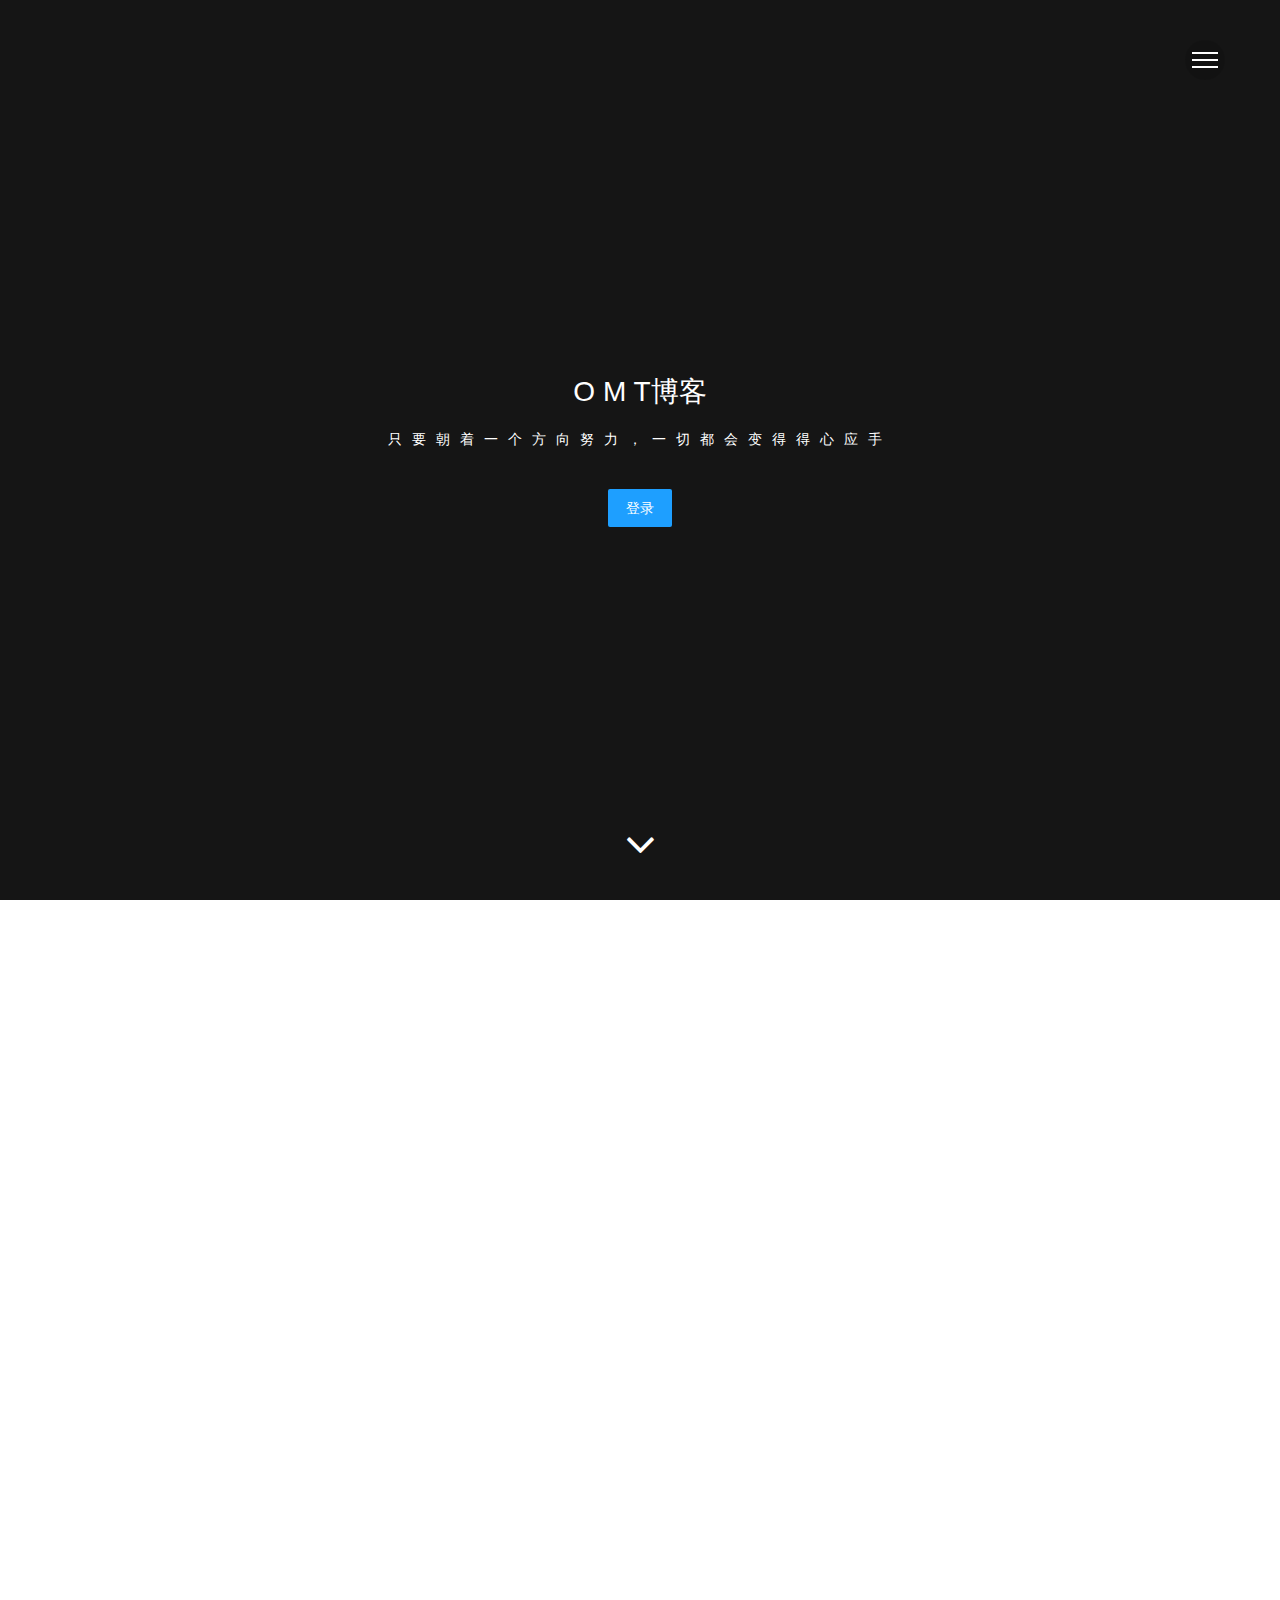
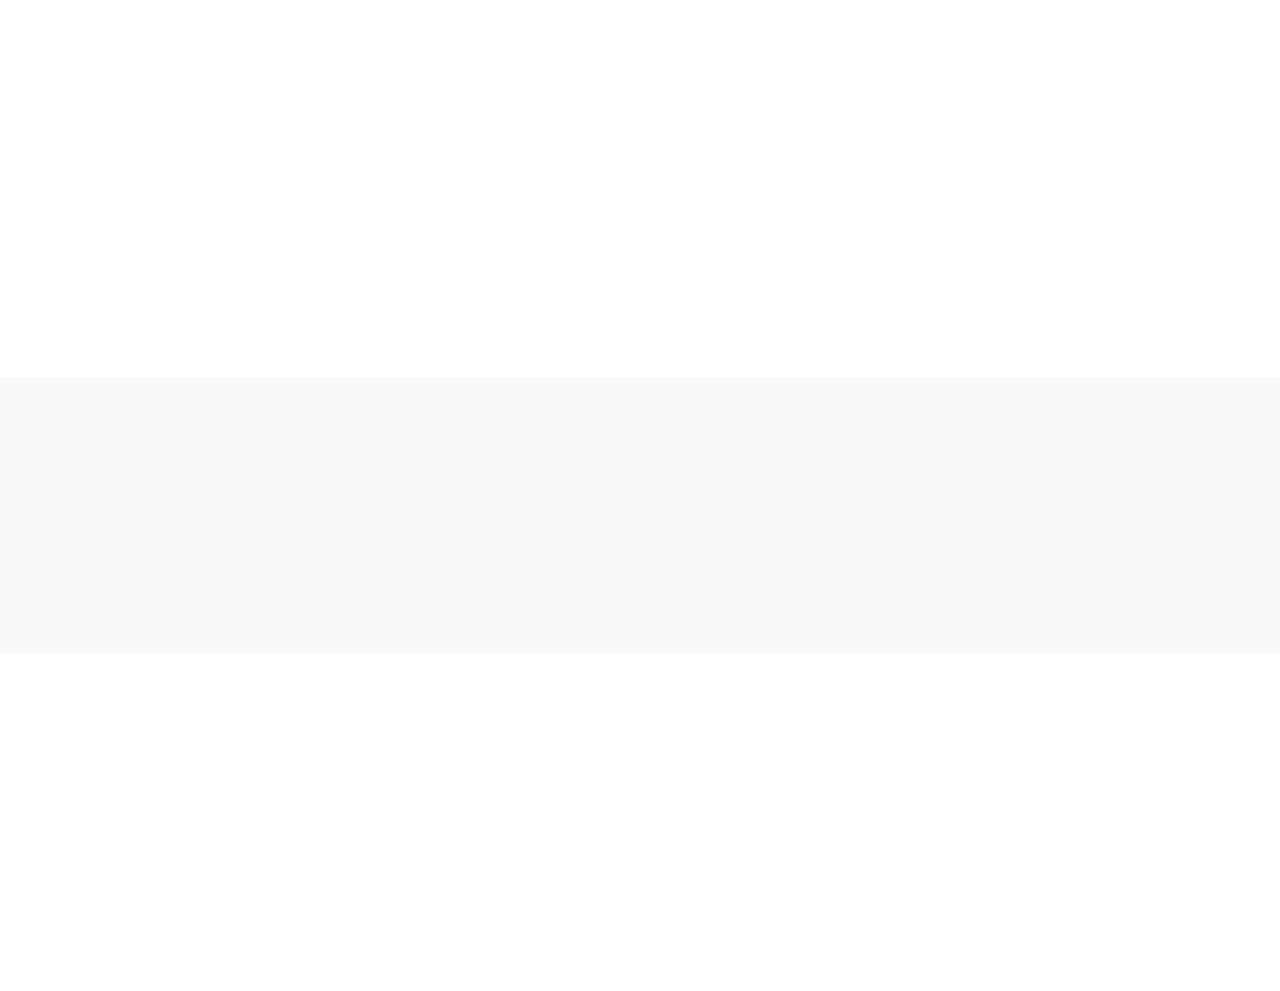
==== commit 9f6b4e60: "修改BUG" ====
--- a/WebContent/guanwang/index1.html
+++ b/WebContent/guanwang/index1.html
@@ -20,8 +20,6 @@
     <div id="navgation" class="navgation navgation_close">
         <ul class="point">
             <li><a href="#">首页</a></li>
-<!--            <li><a href="article.html">博客</a></li>-->
-            <li><a href="message.html">留言</a></li>
         </ul>
         <div class="logo"><a>CROSS FIRE</a></div>
     </div>
@@ -29,7 +27,7 @@
         <div class="fp-tablecell">
             <div class="page1">
                 <div class="nav wow zoomIn" data-wow-duration="2s">
-                    <h1>CROSS FIRE博客</h1>
+                    <h1>O M T博客</h1>
                     <p>只要朝着一个方向努力，一切都会变得得心应手</p>
                     <a class="layui-btn layui-btn-normal" style="margin-top: 20px" href="http://localhost:8080/login">登录</a>
                 </div>
@@ -67,7 +65,7 @@
                                         2024年11月7日
                                     </div>
                                     <p>
-                                       本专栏主要分享CROSS FIRE博客系统的制作理念，简洁明了的设计，响应式布局，高质量内容，互动性，SEO优化，加载速度优化
+                                       本专栏主要分享One More Thing 博客系统的制作理念，简洁明了的设计，简洁的UI，互动性加强，前端优化，加载速度优化
                                     </p>
                                     <!-- <a href="#" class="btn">
                                         阅读更多 
@@ -136,8 +134,8 @@
                         <div class="inner">
                             <div class="links">
                                 <ul>
-                                    <li class="wow fadeInLeft"><a href="#">关于</a></li>
-                                    <li class="wow fadeInRight"><a href="#">+友情链接</a></li>
+                                    <li class="wow fadeInLeft"><a href="#">返回顶部</a></li>
+                        
                                 </ul>
                             </div>
                         </div>
@@ -152,7 +150,7 @@
                 <div class="warp-box">
                     <div class="about">
                         <div class="inner">
-                            <h1 class="wow fadeInLeft">CROSS FIRE博客</h1>
+                            <h1 class="wow fadeInLeft">O M T博客</h1>
                             <p class="wow fadeInRight">                         
                                    一天很短，开心了就笑，不开心了就过会儿再笑。
                             </p>
@@ -169,23 +167,23 @@
                     <div class="layui-col-xs12 layui-col-sm6 layui-col-md4">
                         <div class="single-widget about">
                             <div class="footer-logo">
-                                <h2>CROSS FIRE博客</h2>
+                                <h2>O M T博客</h2>
                             </div>
                             <p>世界那么大，我想去看看</p>
-                            <div class="button">
-                                <a href="#" class="btn layui-btn layui-btn-normal">About Me</a>
-                            </div>
+<!--                            <div class="button">-->
+<!--                                <a href="#" class="btn layui-btn layui-btn-normal">About Me</a>-->
+<!--                            </div>-->
                         </div>
                     </div>
                     <div class="layui-col-xs12 layui-col-sm6 layui-col-md4">
                         <div class="single-widget">
-                            <h2>相关链接</h2>
+                            <h2>&nbsp;</h2>
                             <ul class="social-icon">
-                                <li class="active"><a href="#"><i class="fa fa-book"></i>博文</a></li>
-                                <li class="active"><a href="#"><i class="fa fa-comments"></i>留言</a></li>
-                                <li class="active"><a href="#"><i class="fa fa-share"></i>资源</a></li>
-                                <li class="active"><a href="#"><i class="fa fa-snowflake-o"></i>日记</a></li>
-                                <li class="active"><a href="#"><i class="fa fa-files-o"></i>归档</a></li>
+                                <li class="active"><a href="#"><i class=""></i>&nbsp;</a></li>
+                                <li class="active"><a href="#"><i class=""></i>&nbsp;</a></li>
+                                <li class="active"><a href="#"><i class=""></i>&nbsp;</a></li>
+                                <li class="active"><a href="#"><i class=""></i>&nbsp;</a></li>
+                                <li class="active"><a href="#"><i class=""></i>&nbsp;</a></li>
                             </ul>                   
                         </div>
                     </div>
@@ -206,7 +204,7 @@
             <div class="container">
                 <div class="layui-row">
                     <div class="layui-col-xs12 layui-col-sm12 layui-col-md12 text-center">
-                        <p>Copyright &copy; 2024-2026 CROSS FIRE博客 All Rights Reserved V.5.1.3 川ICP备1231100号</p>
+                        <p>Copyright CrossFire Group; O M T博客 All Rights Reserved V.1.0.0</p>
                     </div>
                 </div>
             </div>
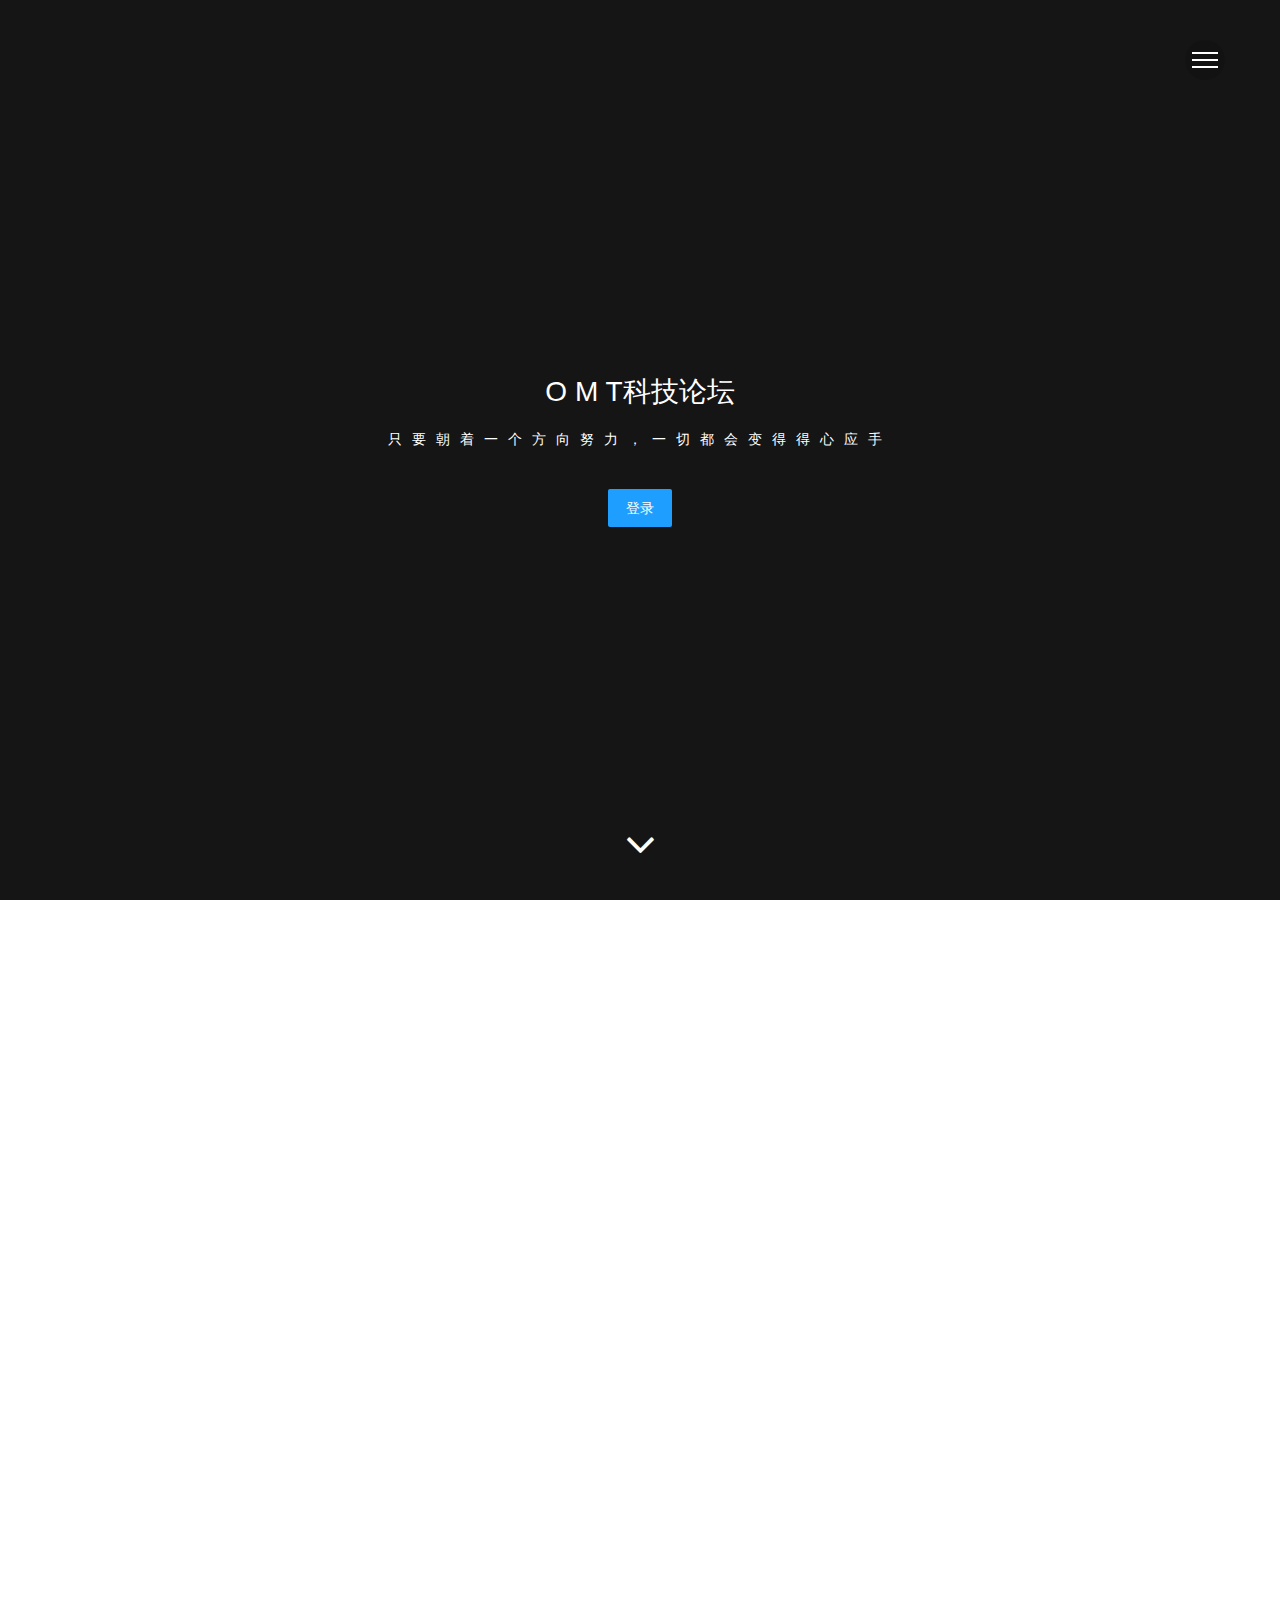
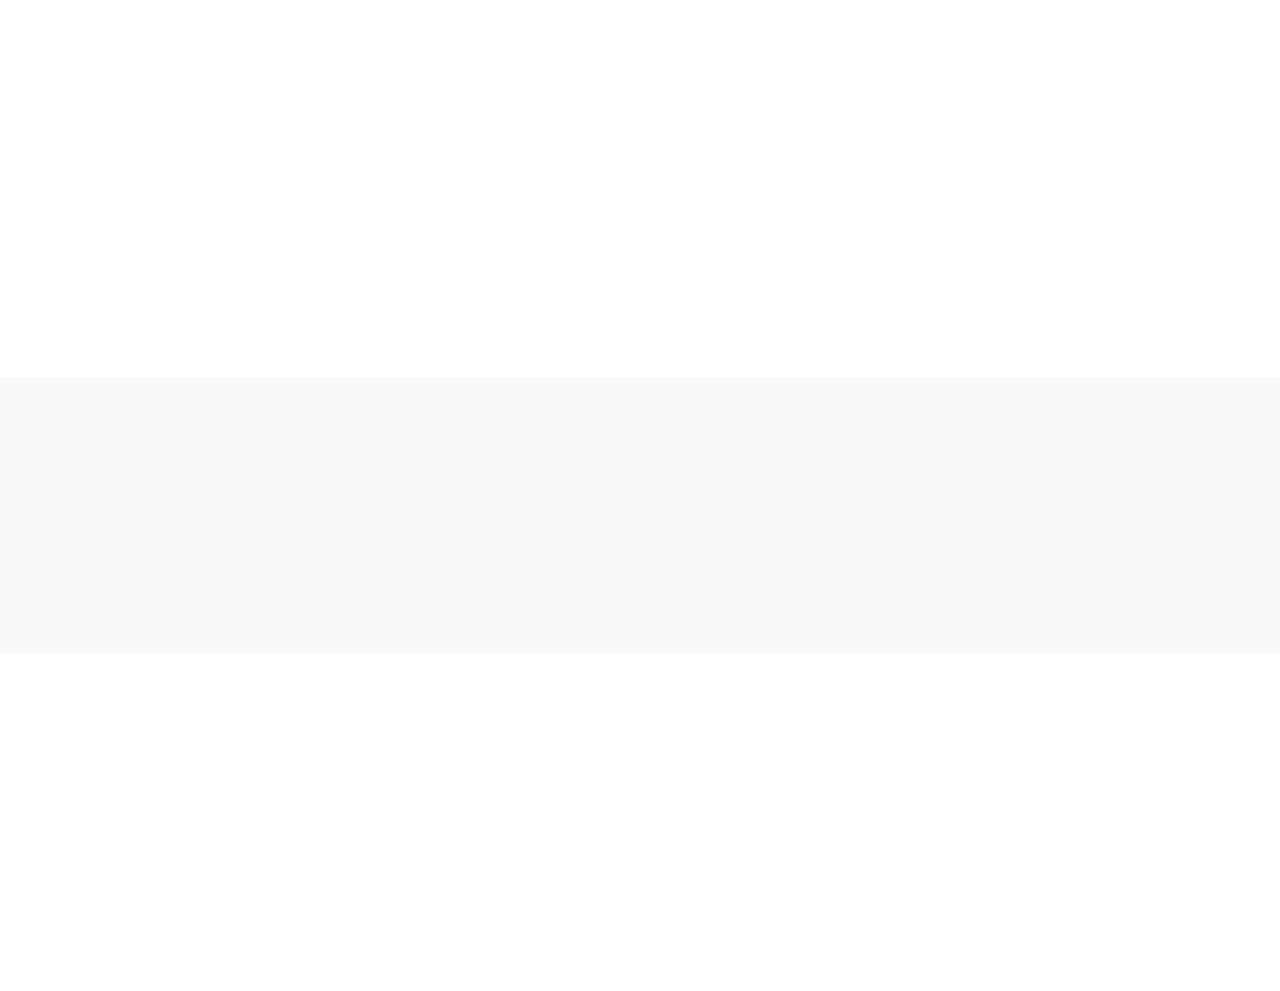
==== commit 02e71e9d: "引入AI问答、邮箱验证" ====
--- a/WebContent/guanwang/index1.html
+++ b/WebContent/guanwang/index1.html
@@ -5,7 +5,7 @@
     <meta http-equiv="X-UA-Compatible" content="IE=edge,chrome=1" />
     <meta name="renderer" content="webkit">
     <meta name="viewport" content="width=device-width" />
-    <title>CROSS FIRE博客</title>
+    <title>CROSS FIRE科技论坛</title>
     <link href="layui/css/layui.css" rel="stylesheet" type="text/css">
     <link href="font-awesome/css/font-awesome.min.css" rel="stylesheet" type="text/css">
     <link href="css/index_style.css" rel="stylesheet" type="text/css">
@@ -27,7 +27,7 @@
         <div class="fp-tablecell">
             <div class="page1">
                 <div class="nav wow zoomIn" data-wow-duration="2s">
-                    <h1>O M T博客</h1>
+                    <h1>O M T科技论坛</h1>
                     <p>只要朝着一个方向努力，一切都会变得得心应手</p>
                     <a class="layui-btn layui-btn-normal" style="margin-top: 20px" href="http://localhost:8080/login">登录</a>
                 </div>
@@ -41,7 +41,7 @@
                 <div class="warp-box">
                     <div class="new-article">
                         <div class="inner wow fadeInDown" data-wow-delay=".2s">
-                            <h1>博客制作</h1>
+                            <h1>科技论坛制作</h1>
                             <p>
                                 只要朝着一个方向努力
                                 <br>一切都会变得得心应手
@@ -65,7 +65,7 @@
                                         2024年11月7日
                                     </div>
                                     <p>
-                                       本专栏主要分享One More Thing 博客系统的制作理念，简洁明了的设计，简洁的UI，互动性加强，前端优化，加载速度优化
+                                       本专栏主要分享One More Thing 科技论坛系统的制作理念，简洁明了的设计，简洁的UI，互动性加强，前端优化，加载速度优化
                                     </p>
                                     <!-- <a href="#" class="btn">
                                         阅读更多 
@@ -150,7 +150,7 @@
                 <div class="warp-box">
                     <div class="about">
                         <div class="inner">
-                            <h1 class="wow fadeInLeft">O M T博客</h1>
+                            <h1 class="wow fadeInLeft">O M T科技论坛</h1>
                             <p class="wow fadeInRight">                         
                                    一天很短，开心了就笑，不开心了就过会儿再笑。
                             </p>
@@ -167,7 +167,7 @@
                     <div class="layui-col-xs12 layui-col-sm6 layui-col-md4">
                         <div class="single-widget about">
                             <div class="footer-logo">
-                                <h2>O M T博客</h2>
+                                <h2>O M T科技论坛</h2>
                             </div>
                             <p>世界那么大，我想去看看</p>
 <!--                            <div class="button">-->
@@ -204,7 +204,7 @@
             <div class="container">
                 <div class="layui-row">
                     <div class="layui-col-xs12 layui-col-sm12 layui-col-md12 text-center">
-                        <p>Copyright CrossFire Group; O M T博客 All Rights Reserved V.1.0.0</p>
+                        <p>Copyright CrossFire Group; O M T科技论坛 All Rights Reserved V.1.0.0</p>
                     </div>
                 </div>
             </div>
